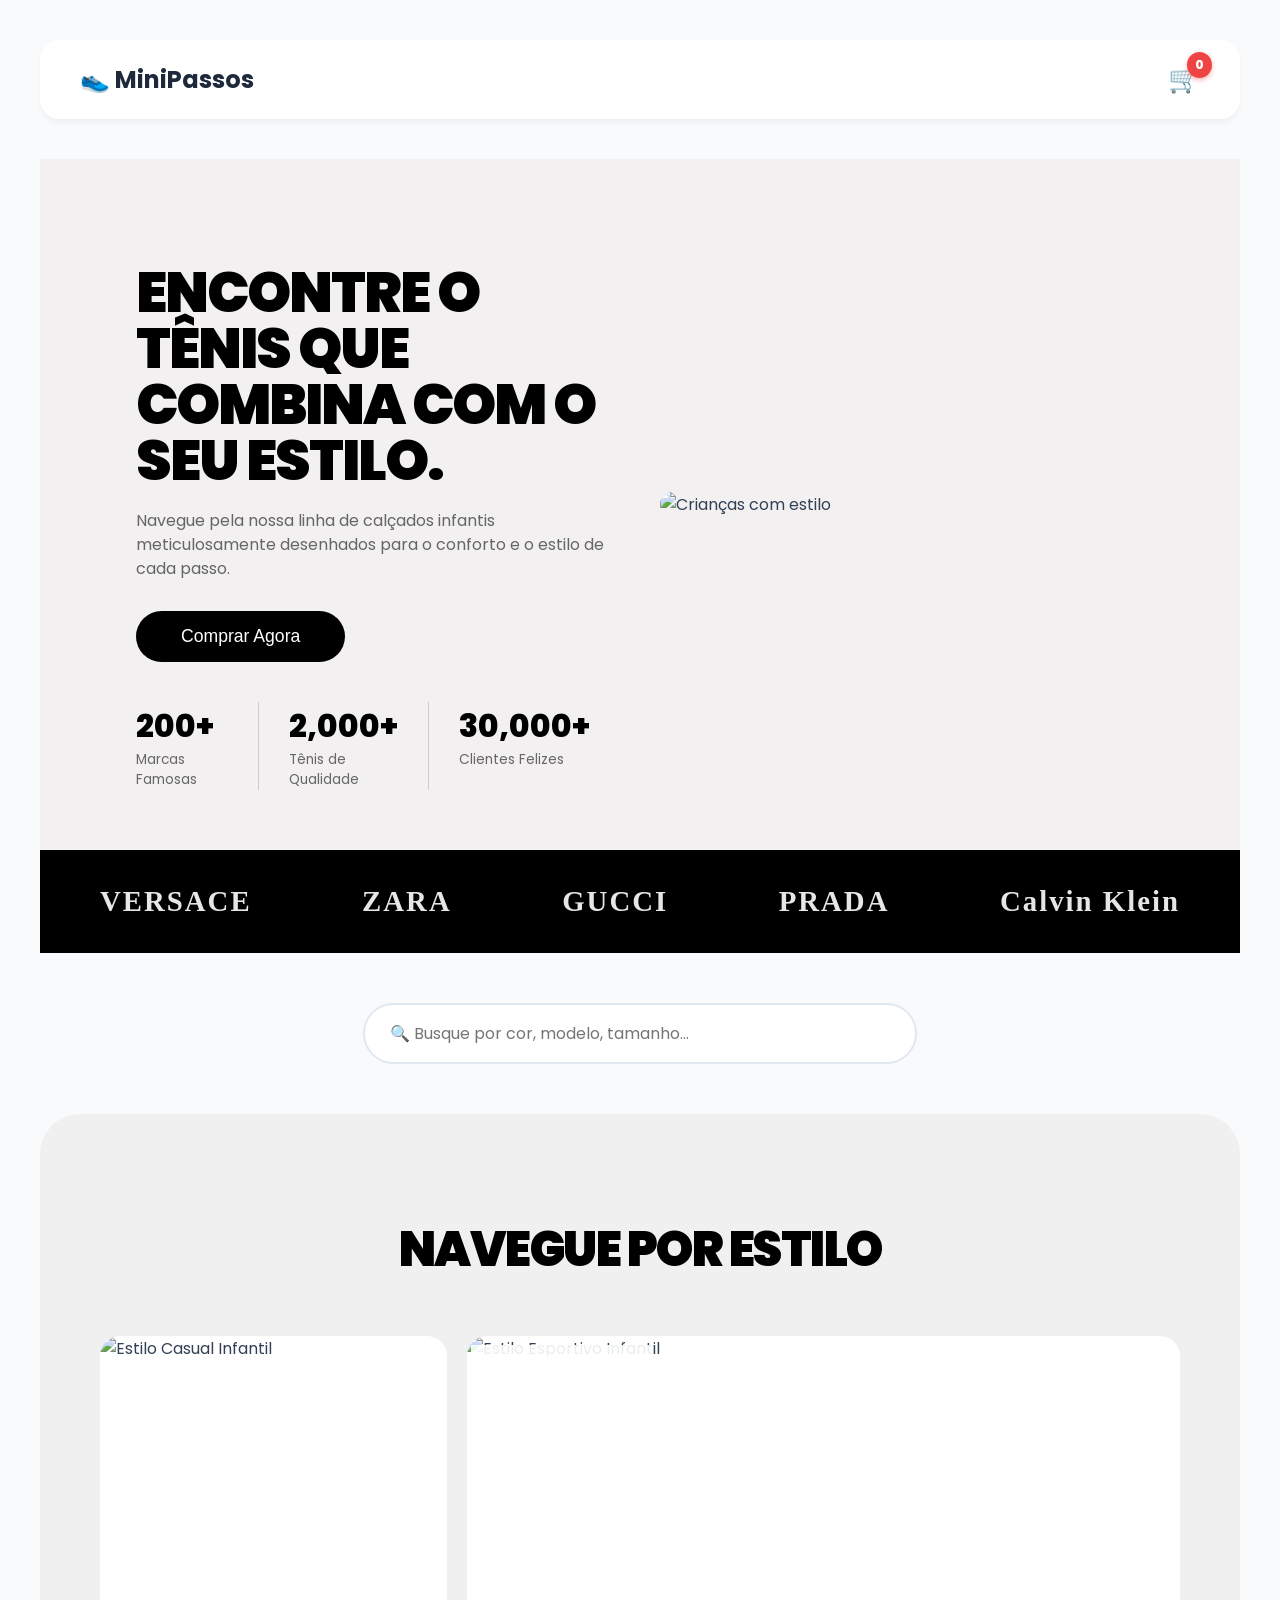
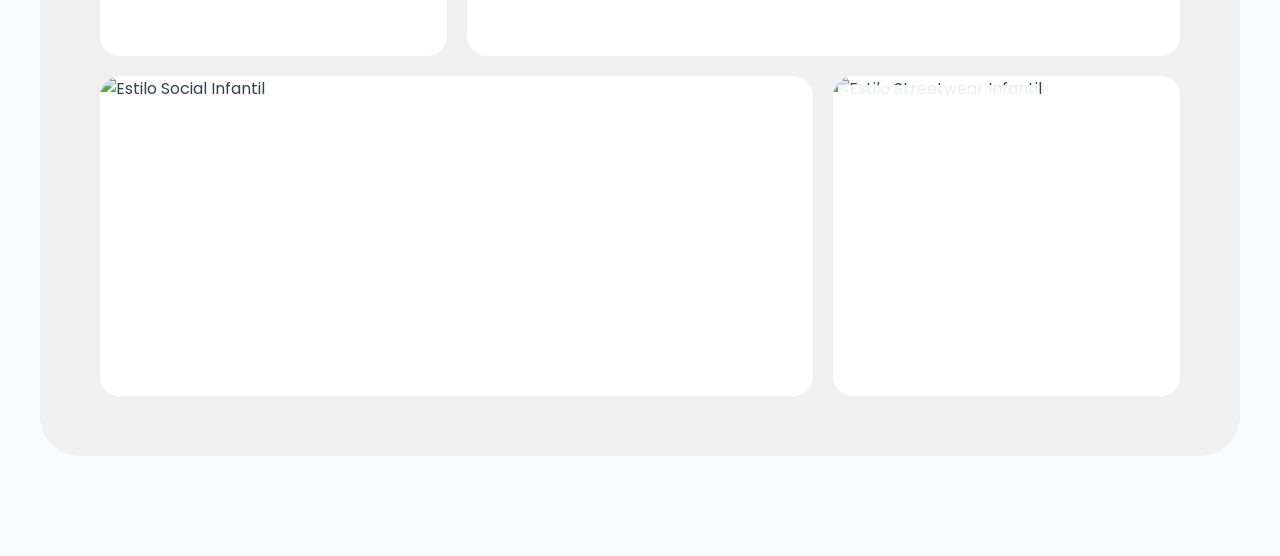
==== frontend/index.html @ 6755c636 "add linha de script js" ====
<!doctype html>
<html lang="pt-BR">
  <head>
    <meta charset="UTF-8" />
    <meta name="viewport" content="width=device-width, initial-scale=1.0" />
    <title>Loja de Calçados Infantis</title>
    <link
      href="https://fonts.googleapis.com/css2?family=Poppins:wght@300;400;500;600;700&display=swap"
      rel="stylesheet"
    />
    <link rel="stylesheet" href="./src/css/style.css" />
  </head>
  <body>
    <div class="header-loja">
      <h2>👟 MiniPassos</h2>

      <div class="carrinho-icone" onclick="abrirModal()">
        🛒 <span id="contador-carrinho">0</span>
      </div>
    </div>

    <section class="hero-banner">
      <div class="hero-conteudo">
        <h1 class="hero-titulo">
          ENCONTRE O TÊNIS QUE COMBINA COM O SEU ESTILO.
        </h1>
        <p class="hero-subtitulo">
          Navegue pela nossa linha de calçados infantis meticulosamente
          desenhados para o conforto e o estilo de cada passo.
        </p>
        <button class="hero-btn">Comprar Agora</button>

        <div class="hero-metricas">
          <div class="metrica-item">
            <strong>200+</strong>
            <span>Marcas Famosas</span>
          </div>
          <div class="metrica-item">
            <strong>2,000+</strong>
            <span>Tênis de Qualidade</span>
          </div>
          <div class="metrica-item">
            <strong>30,000+</strong>
            <span>Clientes Felizes</span>
          </div>
        </div>
      </div>

      <div class="hero-imagem">
        <img
          src="https://images.unsplash.com/photo-1514989940723-e8e51635b782?ixlib=rb-4.0.3&auto=format&fit=crop&w=800&q=80"
          alt="Crianças com estilo"
        />
      </div>
    </section>

    <div class="faixa-marcas">
      <span>VERSACE</span>
      <span>ZARA</span>
      <span>GUCCI</span>
      <span>PRADA</span>
      <span>Calvin Klein</span>
    </div>

    <div class="container-pesquisa">
      <input
        type="text"
        id="campo-pesquisa"
        placeholder="🔍 Busque por cor, modelo, tamanho..."
      />
    </div>

    <section class="estilo-container">
      <h2 class="estilo-titulo">Navegue por Estilo</h2>
      <div class="estilo-grid">
        <div class="estilo-card pequeno">
          <span class="estilo-nome">Casual</span>
          <img
            src="https://i.pinimg.com/control1/1200x/09/02/59/090259a8f9687ad639e8f10ee45a1da1.jpg"
            alt="Estilo Casual Infantil"
          />
        </div>

        <div class="estilo-card grande">
          <span class="estilo-nome">Esportivo</span>
          <img
            src="https://i.pinimg.com/1200x/75/c8/72/75c8723225665e171efafe80e6a34219.jpg"
            alt="Estilo Esportivo Infantil"
          />
        </div>

        <div class="estilo-card grande">
          <span class="estilo-nome">Social</span>
          <img
            src="https://i.pinimg.com/1200x/df/59/11/df591116399b8c4ece28306219acfd4e.jpg"
            alt="Estilo Social Infantil"
          />
        </div>

        <div class="estilo-card pequeno">
          <span class="estilo-nome">Streetwear</span>
          <img
            src="https://i.pinimg.com/736x/c9/39/d7/c939d7d9131e12e30d3933505b396fa4.jpg"
            alt="Estilo Streetwear Infantil"
          />
        </div>
      </div>
    </section>

    <div id="vitrine-produtos"></div>

    <div id="modal-carrinho" class="modal-escondido">
      <div class="modal-conteudo">
        <span class="fechar-modal" onclick="fecharModal()">&times;</span>
        <h2>Seu Carrinho 🛒</h2>

        <div id="lista-itens-carrinho"></div>

        <button class="btn-finalizar" onclick="finalizarCompra()">
          Confirmar no WhatsApp
        </button>
      </div>
    </div>

    <div id="toast" class="toast-escondido">Mensagem vai aqui</div>

    <script src="./js/app.js"></script>
  </body>
</html>
---- frontend/src/css/style.css ----
@import url("https://fonts.googleapis.com/css2?family=Poppins:wght@300;400;500;600;700&display=swap");

body {
  font-family: "Poppins", sans-serif;
  background-color: #f8fafc;
  color: #334155;
  padding: 40px;
  margin: 0;
}

h1 {
  color: #1e293b;
  text-align: center;
  font-size: 2.8rem;
  font-weight: 700;
  letter-spacing: -1px;
  margin-bottom: 40px;
}

#vitrine-produtos {
  display: grid;
  grid-template-columns: repeat(auto-fit, minmax(300px, 1fr));
  gap: 30px;
  max-width: 1200px;
  margin: 0 auto;
}

.card-produto {
  background: white;
  padding: 25px;
  border-radius: 24px;
  box-shadow:
    0 4px 6px -1px rgba(0, 0, 0, 0.05),
    0 2px 4px -1px rgba(0, 0, 0, 0.03);
  transition: all 0.4s cubic-bezier(0.4, 0, 0.2, 1);
  max-width: 350px;
  margin: 0 auto;
  border: 1px solid transparent;
}

.card-produto:hover {
  transform: translateY(-10px);
  box-shadow:
    0 20px 25px -5px rgba(0, 0, 0, 0.1),
    0 10px 10px -5px rgba(0, 0, 0, 0.04);
  border-color: #e2e8f0;
}

.card-produto h3 {
  color: #1e293b;
  margin-top: 5px;
  font-size: 1.3rem;
  font-weight: 600;
}

.badge-idade {
  background-color: #eef2ff; /* Azul indigo super claro */
  color: #4f46e5; /* Azul indigo forte */
  padding: 6px 14px;
  border-radius: 20px;
  font-size: 0.8rem;
  font-weight: 600;
  text-transform: uppercase;
  letter-spacing: 0.5px;
  display: inline-block;
  margin-bottom: 15px;
}

.btn-comprar {
  background-color: #10b981;
  color: white;
  border: none;
  padding: 14px;
  width: 100%;
  margin-top: 15px;
  border-radius: 9999px; /* Botão estilo pílula */
  font-size: 16px;
  font-weight: 600;
  cursor: pointer;
  transition: all 0.3s ease;
  box-shadow: 0 4px 14px rgba(16, 185, 129, 0.3);
}

.btn-comprar:hover {
  background-color: #059669;
  transform: translateY(-2px);
  box-shadow: 0 6px 20px rgba(16, 185, 129, 0.4);
}

.btn-comprar:active {
  transform: scale(0.97);
}

.header-loja {
  display: flex;
  justify-content: space-between;
  align-items: center;
  background-color: rgba(255, 255, 255, 0.9);
  -webkit-backdrop-filter: blur(10px);
  backdrop-filter: bluer(10px);
  padding: 20px 40px;
  box-shadow: 0 4px 6px -1px rgba(0, 0, 0, 0.05);
  margin-bottom: 40px;
  border-radius: 20px;
  position: sticky;
  top: 10px;
  z-index: 100;
}

.header-loja h2 {
  margin: 0;
  color: #1e293b;
  font-weight: 700;
}

.carrinho-icone {
  font-size: 26px;
  position: relative;
  cursor: pointer;
  transition: transform 0.2s ease;
}

.carrinho-icone:hover {
  transform: scale(1.1);
}

#contador-carrinho {
  background-color: #ef4444;
  color: white;
  font-size: 12px;
  font-weight: 800;
  padding: 4px 8px;
  border-radius: 50%;
  position: absolute;
  top: -8px;
  right: -12px;
  box-shadow: 0 2px 5px rgba(239, 68, 68, 0.4);
}

.container-pesquisa {
  text-align: center;
  margin-bottom: 50px;
  padding: 0 20px;
}

#campo-pesquisa {
  width: 100%;
  max-width: 500px;
  padding: 16px 25px;
  font-size: 16px;
  font-family: "Poppins", sans-serif;
  border: 2px solid #e2e8f0;
  border-radius: 9999px;
  outline: none;
  transition: all 0.3s ease;
  color: #334155;
  background-color: white;
}

#campo-pesquisa:focus {
  border-color: #6366f1;
  box-shadow: 0 0 0 4px rgba(99, 102, 241, 0.1);
}

.modal-escondido {
  display: none;
}

.modal-visivel {
  display: flex;
  position: fixed;
  z-index: 1000;
  left: 0;
  top: 0;
  width: 100%;
  height: 100%;
  background-color: rgba(15, 23, 42, 0.6);
  -webkit-backdrop-filter: blur(4px);
  backdrop-filter: blur(4px);
  justify-content: center;
  align-items: center;
}

.modal-conteudo {
  background-color: #fff;
  padding: 40px;
  border-radius: 24px;
  width: 90%;
  max-width: 450px;
  position: relative;
  box-shadow: 0 25px 50px -12px rgba(0, 0, 0, 0.25);
  animation: modalAparecer 0.3s ease-out;
}

@keyframes modalAparecer {
  from {
    opacity: 0;
    transform: translateY(20px) scale(0.95);
  }
  to {
    opacity: 1;
    transform: translateY(0) scale(1);
  }
}

.fechar-modal {
  position: absolute;
  top: 20px;
  right: 25px;
  font-size: 32px;
  cursor: pointer;
  color: #94a3b8;
  line-height: 1;
}

.fechar-modal:hover {
  color: #ef4444;
}

.item-carrinho {
  display: flex;
  justify-content: space-between;
  align-items: center;
  padding: 15px 0;
  border-bottom: 1px solid #f1f5f9;
  color: #475569;
  font-weight: 500;
}

.btn-remover {
  background-color: #fee2e2;
  color: #ef4444;
  border: none;
  padding: 8px 14px;
  border-radius: 8px;
  cursor: pointer;
  font-size: 13px;
  font-weight: 600;
  transition: background 0.2s;
}

.btn-remover:hover {
  background-color: #fecaca;
}

.btn-finalizar {
  background-color: #10b981;
  color: white;
  border: none;
  padding: 16px;
  width: 100%;
  margin-top: 25px;
  border-radius: 12px;
  font-size: 16px;
  font-weight: 700;
  cursor: pointer;
  box-shadow: 0 4px 14px rgba(16, 185, 129, 0.3);
  transition: all 0.2s ease;
}

.btn-finalizar:hover {
  background-color: #059669;
  transform: translateY(-2px);
}

#toast {
  position: fixed;
  bottom: 30px;
  right: 30px;
  background-color: #1e293b;
  color: white;
  padding: 16px 24px;
  border-radius: 12px;
  font-weight: 500;
  box-shadow: 0 10px 15px -3px rgba(0, 0, 0, 0.1);
  z-index: 9999;
  transition:
    transform 0.4s cubic-bezier(0.68, -0.55, 0.265, 1.55),
    opacity 0.4s ease;
}

.toast-escondido {
  opacity: 0;
  transform: translateY(150%);
  pointer-events: none;
}
.toast-visivel {
  opacity: 1;
  transform: translateY(0);
}

.descricao-produto {
  display: -webkit-box;
  -webkit-line-clamp: 3;
  line-clamp: 3;
  -webkit-box-orient: vertical;
  overflow: hidden;
  margin-bottom: 5px;
  color: #64748b;
  font-size: 0.95rem;
  line-height: 1.5;
}

.descricao-produto.expandida {
  -webkit-line-clamp: unset;
  line-clamp: unset;
}

.btn-ver-mais {
  color: #6366f1;
  cursor: pointer;
  font-size: 14px;
  font-weight: 600;
  display: inline-block;
  margin-bottom: 15px;
}

.btn-ver-mais:hover {
  text-decoration: underline;
}

.form-container,
.container-estoque {
  background: white;
  padding: 30px;
  border-radius: 20px;
  box-shadow: 0 4px 6px -1px rgba(0, 0, 0, 0.05);
  max-width: 600px;
  margin: 0 auto 40px;
}

.input-form,
.campo-descricao {
  width: 100%;
  padding: 14px;
  margin-bottom: 20px;
  border: 1px solid #e2e8f0;
  border-radius: 10px;
  font-family: "Poppins", sans-serif;
  box-sizing: border-box;
}

.input-form:focus,
.campo-descricao:focus {
  border-color: #6366f1;
  outline: none;
}

.btn-salvar {
  background: #6366f1;
  color: white;
  border: none;
  padding: 16px;
  width: 100%;
  cursor: pointer;
  border-radius: 10px;
  font-weight: 700;
  font-size: 16px;
  transition: all 0.3s ease;
}

.btn-salvar:hover {
  background: #4f46e5;
}

.admin-item-produto {
  display: flex;
  justify-content: space-between;
  align-items: center;
  background: #f8fafc;
  padding: 15px 20px;
  margin-bottom: 15px;
  border-radius: 12px;
  border-left: 5px solid #6366f1;
}

.admin-item-info img {
  width: 65px;
  height: 65px;
  object-fit: cover;
  border-radius: 10px;
}

.btn-excluir-admin {
  background: #ef4444;
  color: white;
  border: none;
  padding: 10px 16px;
  border-radius: 8px;
  cursor: pointer;
  font-weight: 600;
  transition: background 0.3s;
}

.btn-excluir-admin:hover {
  background: #dc2626;
}

.container-tamanhos {
  margin-top: 15px;
  margin-bottom: 15px;
}

.titulo-tamanho {
  font-size: 13px;
  font-weight: 600;
  color: #64748b;
  margin-bottom: 8px;
  display: block;
}

.grupo-botoes-tamanho {
  display: flex;
  gap: 8px;
  flex-wrap: wrap;
}

.btn-tamanho {
  background-color: white;
  border: 2px solid #e2e8f0;
  border-radius: 8px;
  padding: 6px 12px;
  font-family: "Poppins", sans-serif;
  font-weight: 600;
  color: #475569;
  cursor: pointer;
  transition: all 0.2s ease;
}

.btn-tamanho:hover {
  border-color: #94a3b8;
}

.btn-tamanho.selecionado {
  background-color: #6366f1;
  color: white;
  border-color: #6366f1;
  box-shadow: 0 4px 10px rgba(99, 102, 241, 0.3);
  transform: scale(1.05);
}

.loader-container {
  display: flex;
  flex-direction: column;
  align-items: center;
  justify-content: center;
  padding: 60px 0;
  width: 100%;
  grid-column: 1 / -1;
}

.spinner {
  width: 50px;
  height: 50px;
  border: 5px solid #e2e8f0;
  border-top-color: #6366f1;
  border-radius: 50%;
  animation: girar 1s linear infinite;
  margin-bottom: 15px;
}

.loader-texto {
  color: #64748b;
  font-weight: 500;
  font-size: 16px;
  text-align: center;
}

@keyframes girar {
  to {
    transform: rotate(360deg);
  }
}

.hero-banner {
  display: flex;
  align-items: center;
  justify-content: space-between;
  background-color: #f2f0f1;
  padding: 60px 8%;
  gap: 40px;
}

.hero-conteudo {
  flex: 1;
  max-width: 600px;
}

.hero-titulo {
  font-size: 3.5rem;
  font-weight: 900;
  color: #000;
  line-height: 1;
  margin-bottom: 20px;
  letter-spacing: -2px;
  text-transform: uppercase;
  text-align: left;
}

.hero-subtitulo {
  color: #666;
  font-size: 1rem;
  margin-bottom: 30px;
  line-height: 1.5;
}

.hero-btn {
  background-color: #000;
  color: #fff;
  padding: 15px 45px;
  border-radius: 30px;
  font-size: 1.1rem;
  border: none;
  cursor: pointer;
  font-weight: 500;
  margin-bottom: 40px;
  transition: background 0.3s;
}

.hero-btn:hover {
  background-color: #333;
}

.hero-metricas {
  display: flex;
  gap: 30px;
}

.metrica-item {
  display: flex;
  flex-direction: column;
  border-right: 1px solid #ccc;
  padding-right: 30px;
}

.metrica-item:last-child {
  border-right: none;
}

.metrica-item strong {
  font-size: 2rem;
  font-weight: 800;
  color: #000;
}

.metrica-item span {
  color: #666;
  font-size: 0.85rem;
}

.hero-imagem {
  flex: 1;
  display: flex;
  justify-content: center;
}

.hero-imagem img {
  width: 100%;
  max-width: 500px;
  border-radius: 20px;
  object-fit: cover;
}

.faixa-marcas {
  background-color: #000;
  padding: 35px 5%;
  display: flex;
  justify-content: space-between;
  align-items: center;
  flex-wrap: wrap;
  gap: 20px;
  margin-bottom: 50px;
}

.faixa-marcas span {
  color: #fff;
  font-size: 1.8rem;
  font-weight: bold;
  font-family: "Times New Roman", serif;
  opacity: 0.9;
  letter-spacing: 2px;
}

@media (max-width: 900px) {
  .hero-banner {
    flex-direction: column;
    padding: 40px 5%;
    text-align: center;
  }
  .hero-titulo {
    font-size: 2.5rem;
    text-align: center;
  }
  .hero-metricas {
    justify-content: center;
    flex-wrap: wrap;
  }
  .faixa-marcas {
    justify-content: center;
  }
}

.estilo-container {
  background-color: #f0f0f0; 
  border-radius: 40px;
  padding: 60px 5%;
  max-width: 1200px;
  margin: 0 auto 60px auto;
}

.estilo-titulo {
  text-align: center;
  font-size: 3rem;
  font-weight: 900;
  color: #000;
  text-transform: uppercase;
  margin-bottom: 50px;
  letter-spacing: -1.5px;
}

.estilo-grid {
  display: grid;
  grid-template-columns: repeat(3, 1fr);
  grid-auto-rows: 320px;
  gap: 20px;
}

.estilo-card {
  position: relative;
  border-radius: 20px;
  overflow: hidden;
  background-color: #fff;
  cursor: pointer;
  width: 100%;
  height: 100%; 
  margin: 0;
}

.estilo-card.pequeno {
  grid-column: span 1;
}
.estilo-card.grande {
  grid-column: span 2;
}

.estilo-nome {
  position: absolute;
  top: 20px;
  left: 20px; 
  font-size: 1.4rem;
  font-weight: 700;
  color: #000;
  z-index: 2;
  background: rgba(255, 255, 255, 0.9);
  padding: 8px 20px; 
  border-radius: 8px;
  -webkit-backdrop-filter: blur(5px);
  backdrop-filter: blur(5px);
  box-shadow: 0 4px 10px rgba(0, 0, 0, 0.05);
}

.estilo-card img {
  width: 100%;
  height: 100%;
  object-fit: cover; 
  position: absolute;
  top: 0;
  left: 0;
  transition: transform 0.5s ease; 
}

.estilo-card:hover img {
  transform: scale(1.08);
}

@media (max-width: 800px) {
  @media (max-width: 800px) {
    .estilo-grid {
      grid-template-columns: 1fr;
      grid-auto-rows: 240px;
    }
    .estilo-card.pequeno,
    .estilo-card.grande {
      grid-column: span 1;
      height: 100%;
    }
  }
  .estilo-titulo {
    font-size: 2rem;
  }
}
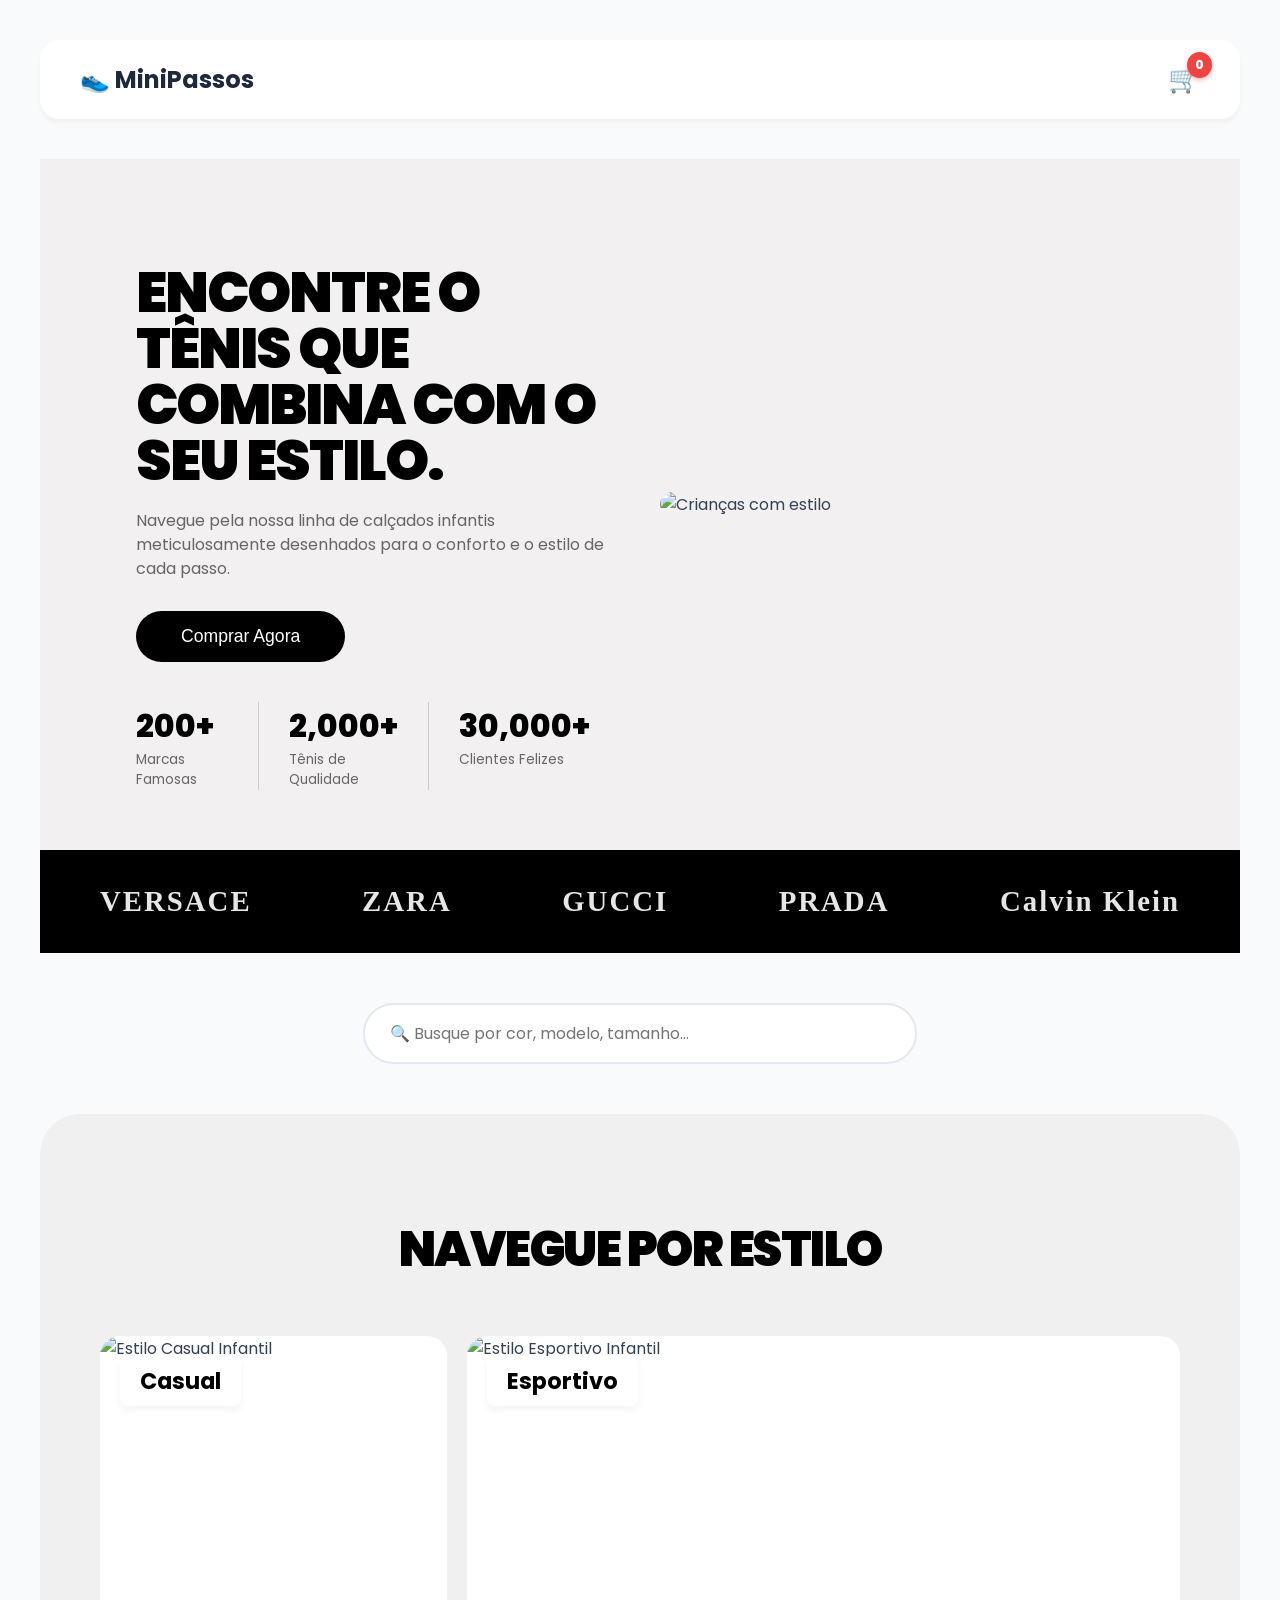
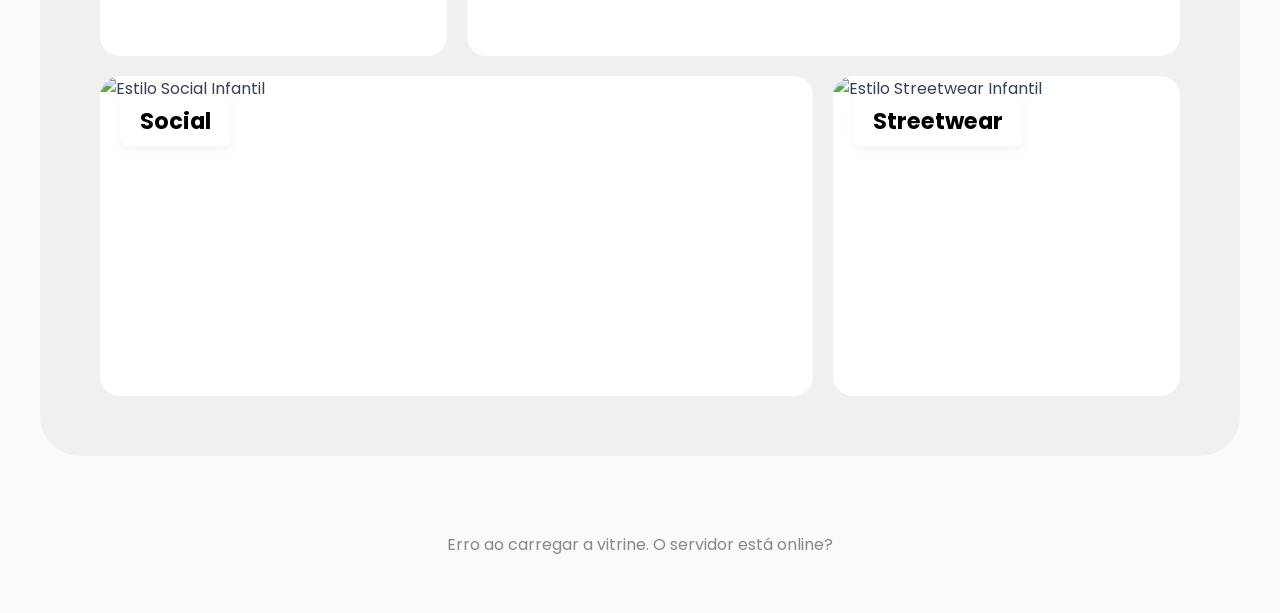
==== commit 717bc9bc: "sub 1212" ====
--- a/frontend/index.html
+++ b/frontend/index.html
@@ -124,6 +124,6 @@
 
     <div id="toast" class="toast-escondido">Mensagem vai aqui</div>
 
-    <script src="./js/app.js"></script>
+    <script src="./src/js/app.js"></script>
   </body>
 </html>
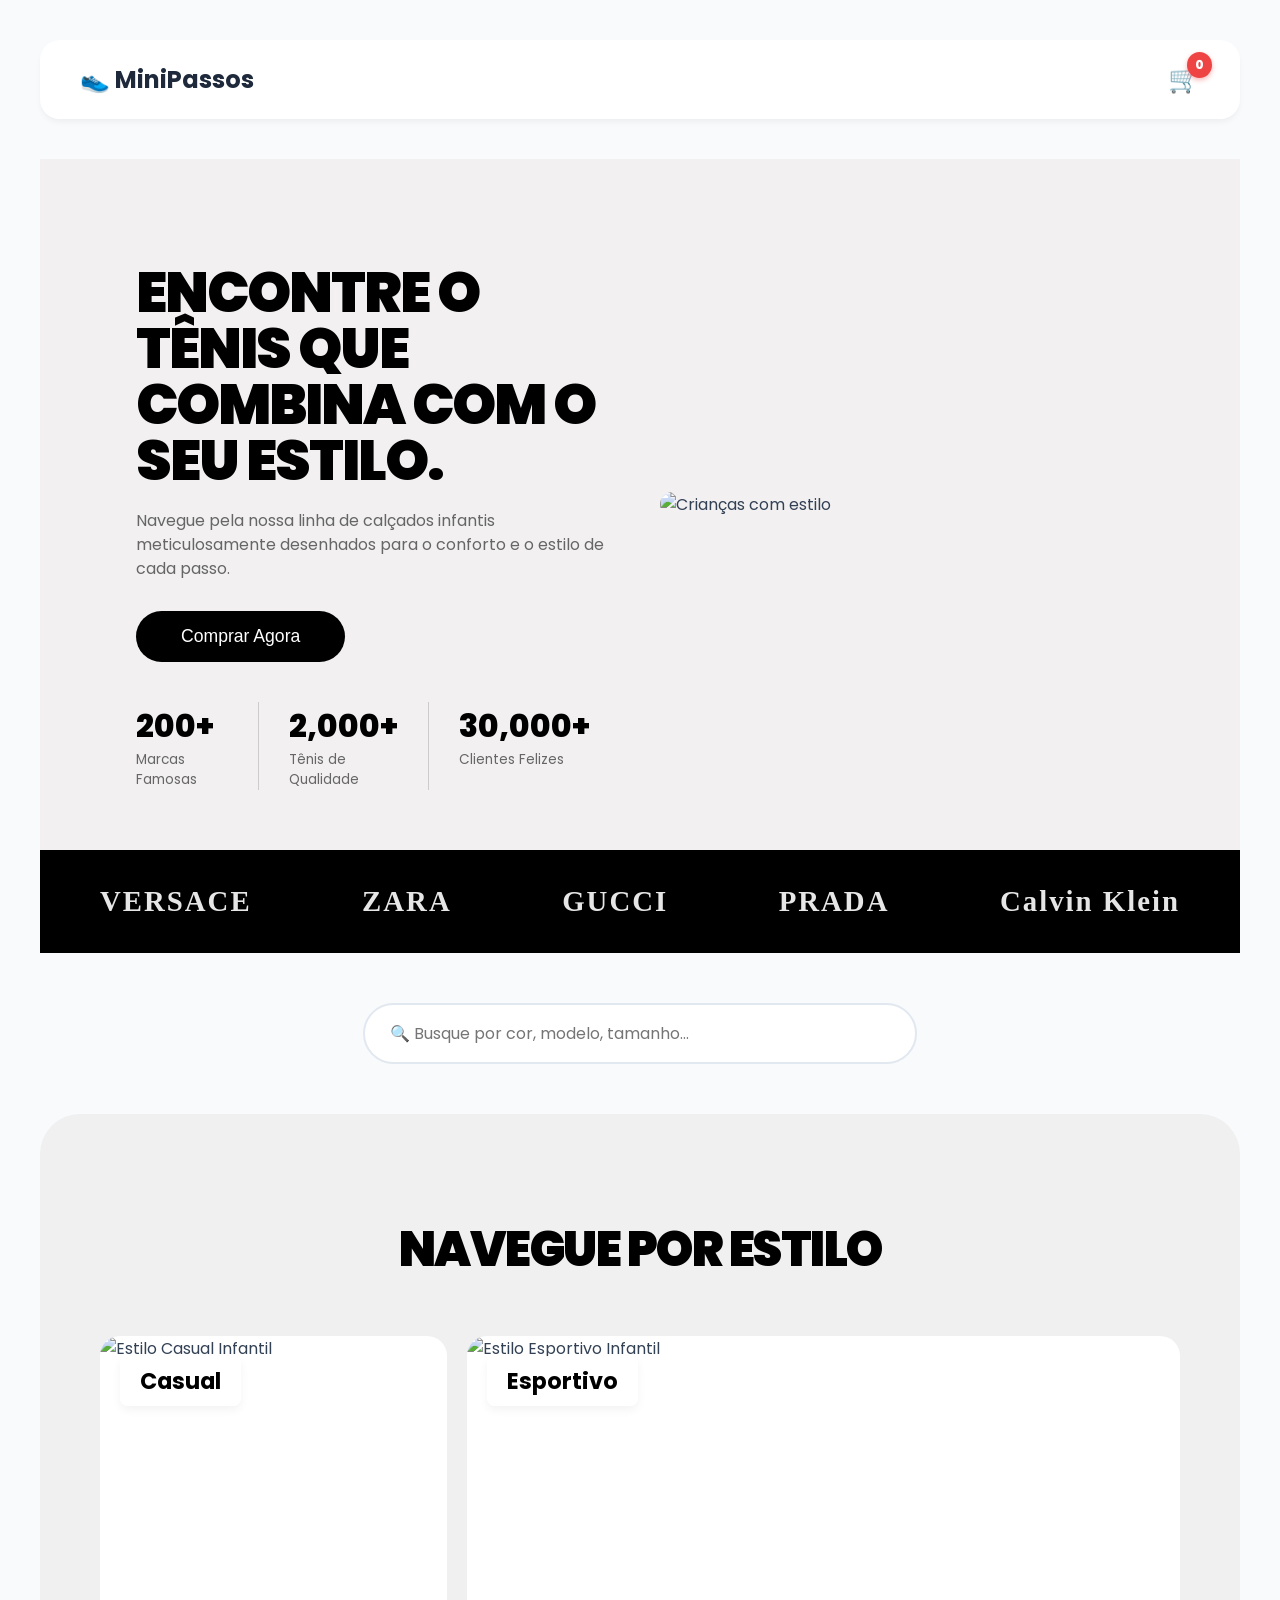
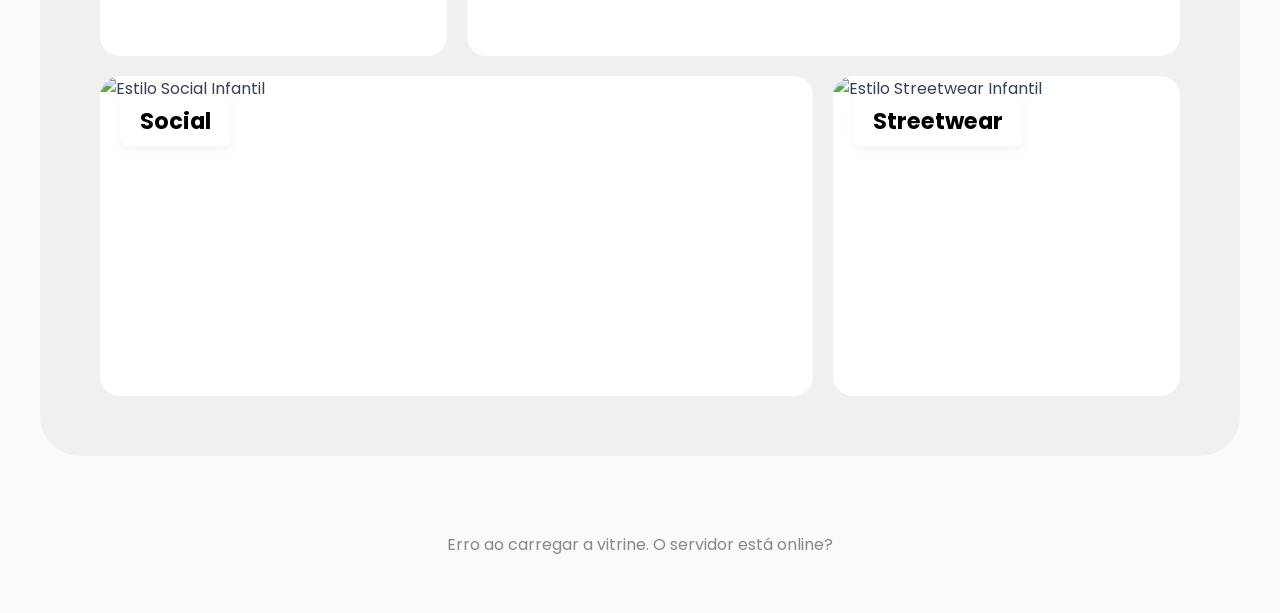
==== commit 56b86a68: "feat(ui): adiciona scroll suave no botao principal Aprimora a navegacao da pagina inicial vinculando" ====
--- a/frontend/index.html
+++ b/frontend/index.html
@@ -28,7 +28,16 @@
           Navegue pela nossa linha de calçados infantis meticulosamente
           desenhados para o conforto e o estilo de cada passo.
         </p>
-        <button class="hero-btn">Comprar Agora</button>
+        <button
+          class="hero-btn"
+          onclick="
+            document
+              .getElementById('vitrine-produtos')
+              .scrollIntoView({ behavior: 'smooth' })
+          "
+        >
+          Comprar Agora
+        </button>
 
         <div class="hero-metricas">
           <div class="metrica-item">
--- a/frontend/src/css/style.css
+++ b/frontend/src/css/style.css
@@ -97,7 +97,7 @@
   align-items: center;
   background-color: rgba(255, 255, 255, 0.9);
   -webkit-backdrop-filter: blur(10px);
-  backdrop-filter: bluer(10px);
+  backdrop-filter: blur(10px);
   padding: 20px 40px;
   box-shadow: 0 4px 6px -1px rgba(0, 0, 0, 0.05);
   margin-bottom: 40px;
@@ -381,6 +381,26 @@
   border-radius: 10px;
 }
 
+.admin-acoes {
+  display: flex;
+  gap: 8px;
+}
+
+.btn-editar-admin {
+  background: #6366f1;
+  color: white;
+  border: none;
+  padding: 10px 16px;
+  border-radius: 8px;
+  cursor: pointer;
+  font-weight: 600;
+  transition: background 0.3s;
+}
+
+.btn-editar-admin:hover {
+  background: #4f46e5;
+}
+
 .btn-excluir-admin {
   background: #ef4444;
   color: white;
@@ -674,16 +694,14 @@
 }
 
 @media (max-width: 800px) {
-  @media (max-width: 800px) {
-    .estilo-grid {
-      grid-template-columns: 1fr;
-      grid-auto-rows: 240px;
-    }
-    .estilo-card.pequeno,
-    .estilo-card.grande {
-      grid-column: span 1;
-      height: 100%;
-    }
+  .estilo-grid {
+    grid-template-columns: 1fr;
+    grid-auto-rows: 240px;
+  }
+  .estilo-card.pequeno,
+  .estilo-card.grande {
+    grid-column: span 1;
+    height: 100%;
   }
   .estilo-titulo {
     font-size: 2rem;
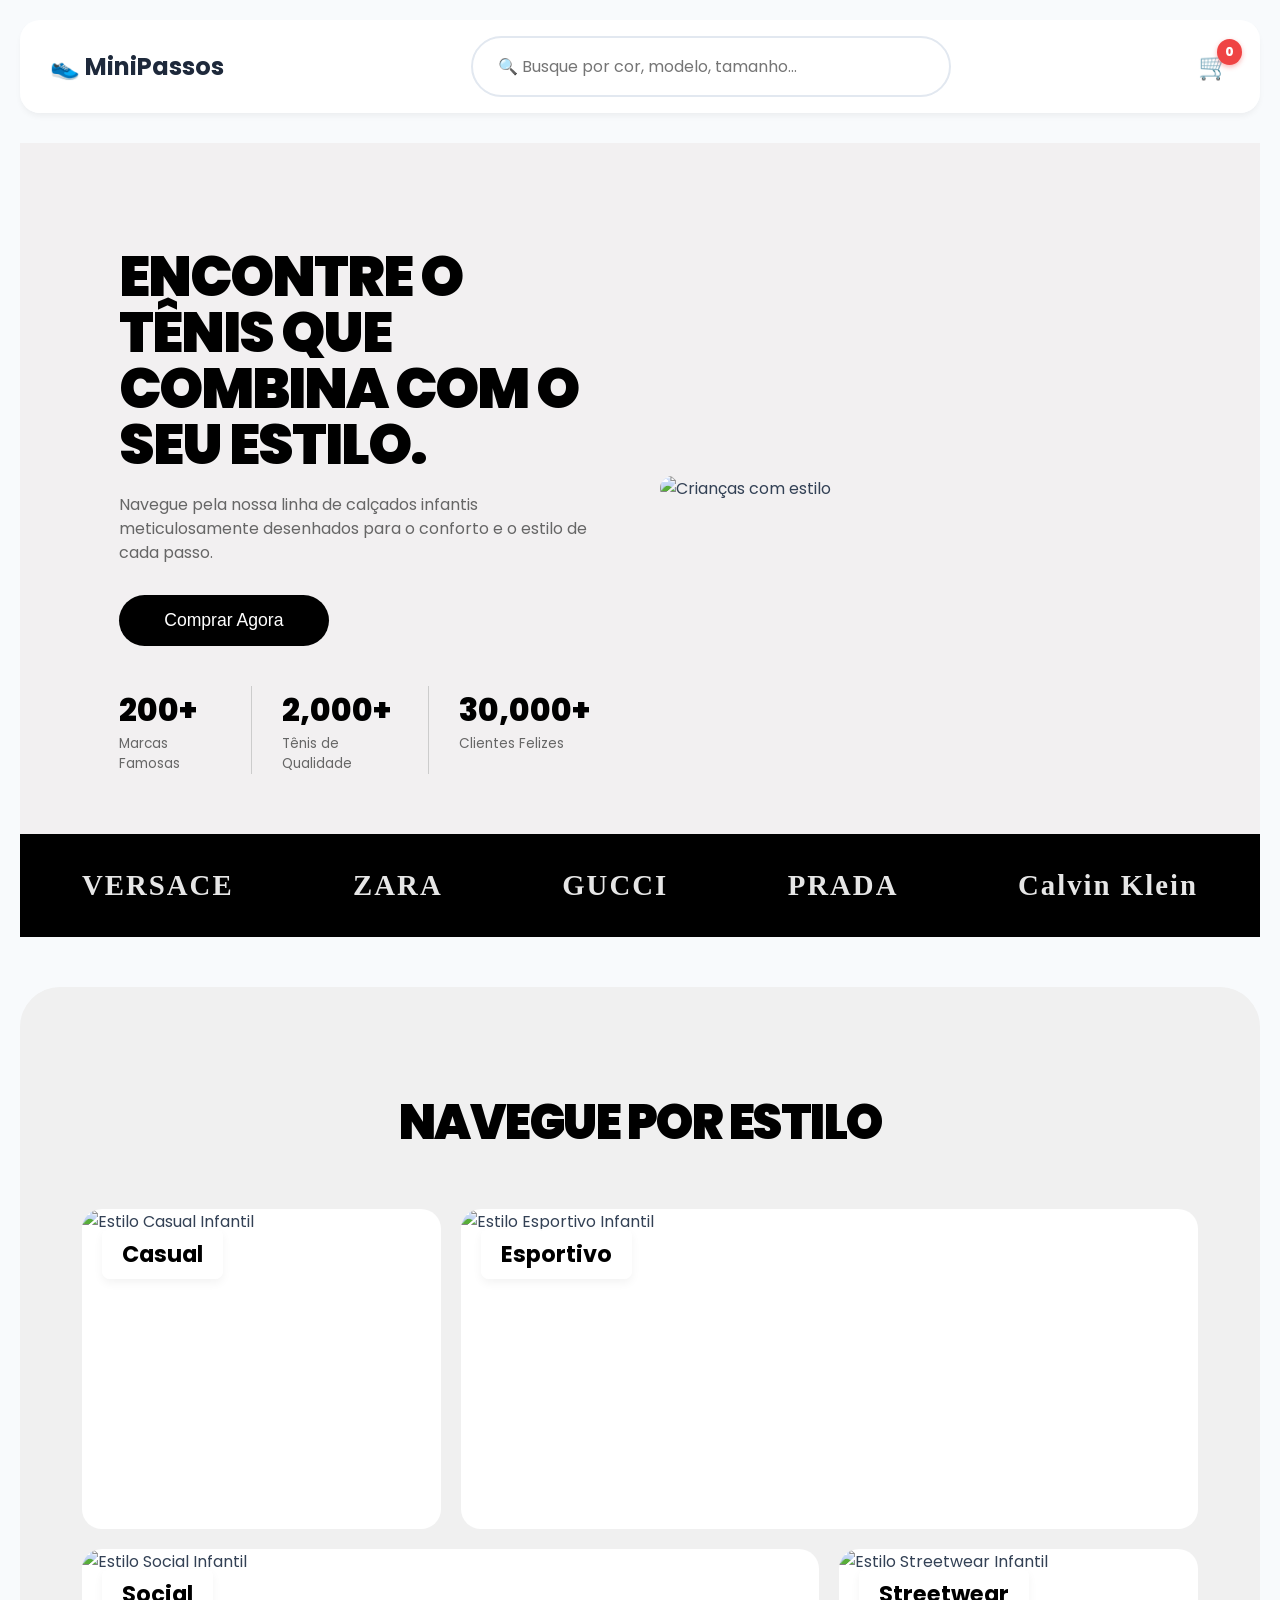
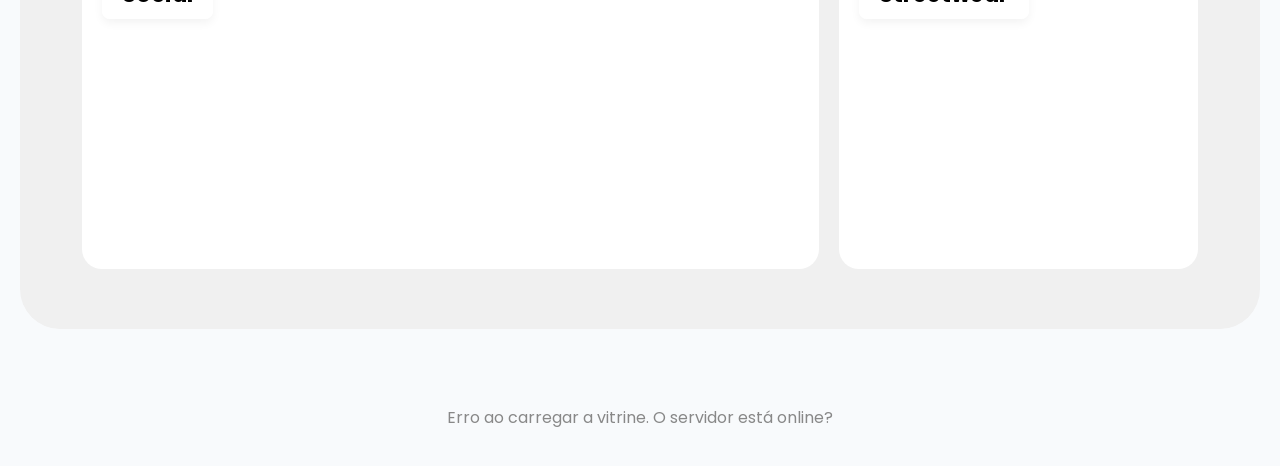
==== commit 7a1f6106: "subindo as paradas" ====
--- a/frontend/index.html
+++ b/frontend/index.html
@@ -14,9 +14,25 @@
     <div class="header-loja">
       <h2>👟 MiniPassos</h2>
 
+      <div class="header-busca-central">
+        <input
+          type="text"
+          id="campo-pesquisa"
+          placeholder="🔍 Busque por cor, modelo, tamanho..."
+        />
+      </div>
+
       <div class="carrinho-icone" onclick="abrirModal()">
         🛒 <span id="contador-carrinho">0</span>
       </div>
+    </div>
+
+    <div class="container-pesquisa-mobile">
+      <input
+        type="text"
+        id="campo-pesquisa-mobile"
+        placeholder="🔍 Busque por cor, modelo, tamanho..."
+      />
     </div>
 
     <section class="hero-banner">
@@ -71,42 +87,34 @@
       <span>Calvin Klein</span>
     </div>
 
-    <div class="container-pesquisa">
-      <input
-        type="text"
-        id="campo-pesquisa"
-        placeholder="🔍 Busque por cor, modelo, tamanho..."
-      />
-    </div>
-
     <section class="estilo-container">
       <h2 class="estilo-titulo">Navegue por Estilo</h2>
       <div class="estilo-grid">
-        <div class="estilo-card pequeno">
+        <div class="estilo-card pequeno" onclick="filtrarPorEstilo('casual')">
           <span class="estilo-nome">Casual</span>
           <img
             src="https://i.pinimg.com/control1/1200x/09/02/59/090259a8f9687ad639e8f10ee45a1da1.jpg"
             alt="Estilo Casual Infantil"
           />
         </div>
-
-        <div class="estilo-card grande">
+        <div class="estilo-card grande" onclick="filtrarPorEstilo('esportivo')">
           <span class="estilo-nome">Esportivo</span>
           <img
             src="https://i.pinimg.com/1200x/75/c8/72/75c8723225665e171efafe80e6a34219.jpg"
             alt="Estilo Esportivo Infantil"
           />
         </div>
-
-        <div class="estilo-card grande">
+        <div class="estilo-card grande" onclick="filtrarPorEstilo('social')">
           <span class="estilo-nome">Social</span>
           <img
             src="https://i.pinimg.com/1200x/df/59/11/df591116399b8c4ece28306219acfd4e.jpg"
             alt="Estilo Social Infantil"
           />
         </div>
-
-        <div class="estilo-card pequeno">
+        <div
+          class="estilo-card pequeno"
+          onclick="filtrarPorEstilo('streetwear')"
+        >
           <span class="estilo-nome">Streetwear</span>
           <img
             src="https://i.pinimg.com/736x/c9/39/d7/c939d7d9131e12e30d3933505b396fa4.jpg"
@@ -116,15 +124,25 @@
       </div>
     </section>
 
+    <button
+      id="btn-ver-todos"
+      style="display: none"
+      onclick="
+        todosOsProdutos = [];
+        desenharVitrine([]);
+        carregarProdutosDaAPI();
+      "
+    >
+      ← Ver todos os produtos
+    </button>
+
     <div id="vitrine-produtos"></div>
 
     <div id="modal-carrinho" class="modal-escondido">
       <div class="modal-conteudo">
         <span class="fechar-modal" onclick="fecharModal()">&times;</span>
         <h2>Seu Carrinho 🛒</h2>
-
         <div id="lista-itens-carrinho"></div>
-
         <button class="btn-finalizar" onclick="finalizarCompra()">
           Confirmar no WhatsApp
         </button>
@@ -134,5 +152,21 @@
     <div id="toast" class="toast-escondido">Mensagem vai aqui</div>
 
     <script src="./src/js/app.js"></script>
+    <script>
+      const campoPesquisaMobile = document.getElementById(
+        "campo-pesquisa-mobile",
+      );
+      if (campoPesquisaMobile) {
+        campoPesquisaMobile.addEventListener("input", function () {
+          const termo = this.value.toLowerCase();
+          const filtrados = todosOsProdutos.filter((p) => {
+            const nome = p.nome ? p.nome.toLowerCase() : "";
+            const desc = p.descricao ? p.descricao.toLowerCase() : "";
+            return nome.includes(termo) || desc.includes(termo);
+          });
+          desenharVitrine(filtrados);
+        });
+      }
+    </script>
   </body>
 </html>
--- a/frontend/src/css/style.css
+++ b/frontend/src/css/style.css
@@ -4,7 +4,7 @@
   font-family: "Poppins", sans-serif;
   background-color: #f8fafc;
   color: #334155;
-  padding: 40px;
+  padding: 20px;
   margin: 0;
 }
 
@@ -54,8 +54,8 @@
 }
 
 .badge-idade {
-  background-color: #eef2ff; /* Azul indigo super claro */
-  color: #4f46e5; /* Azul indigo forte */
+  background-color: #eef2ff;
+  color: #4f46e5;
   padding: 6px 14px;
   border-radius: 20px;
   font-size: 0.8rem;
@@ -73,7 +73,7 @@
   padding: 14px;
   width: 100%;
   margin-top: 15px;
-  border-radius: 9999px; /* Botão estilo pílula */
+  border-radius: 9999px;
   font-size: 16px;
   font-weight: 600;
   cursor: pointer;
@@ -91,6 +91,7 @@
   transform: scale(0.97);
 }
 
+/* ── HEADER ── */
 .header-loja {
   display: flex;
   justify-content: space-between;
@@ -98,19 +99,52 @@
   background-color: rgba(255, 255, 255, 0.9);
   -webkit-backdrop-filter: blur(10px);
   backdrop-filter: blur(10px);
-  padding: 20px 40px;
+  padding: 16px 30px;
   box-shadow: 0 4px 6px -1px rgba(0, 0, 0, 0.05);
-  margin-bottom: 40px;
+  margin-bottom: 30px;
   border-radius: 20px;
   position: sticky;
   top: 10px;
   z-index: 100;
+  gap: 20px;
 }
 
 .header-loja h2 {
   margin: 0;
   color: #1e293b;
   font-weight: 700;
+  white-space: nowrap;
+}
+
+/* Busca centralizada no header (desktop) */
+.header-busca-central {
+  flex: 1;
+  max-width: 480px;
+}
+
+.header-busca-central input {
+  width: 100%;
+  padding: 12px 22px;
+  font-size: 15px;
+  font-family: "Poppins", sans-serif;
+  border: 2px solid #e2e8f0;
+  border-radius: 9999px;
+  outline: none;
+  transition: all 0.3s ease;
+  color: #334155;
+  background-color: #f8fafc;
+  box-sizing: border-box;
+}
+
+.header-busca-central input:focus {
+  border-color: #6366f1;
+  background-color: white;
+  box-shadow: 0 0 0 4px rgba(99, 102, 241, 0.1);
+}
+
+/* Busca mobile (abaixo do header, some no desktop) */
+.container-pesquisa-mobile {
+  display: none;
 }
 
 .carrinho-icone {
@@ -118,6 +152,7 @@
   position: relative;
   cursor: pointer;
   transition: transform 0.2s ease;
+  white-space: nowrap;
 }
 
 .carrinho-icone:hover {
@@ -137,10 +172,9 @@
   box-shadow: 0 2px 5px rgba(239, 68, 68, 0.4);
 }
 
+/* Campo pesquisa antigo (escondido, mantido por compatibilidade) */
 .container-pesquisa {
-  text-align: center;
-  margin-bottom: 50px;
-  padding: 0 20px;
+  display: none;
 }
 
 #campo-pesquisa {
@@ -162,6 +196,7 @@
   box-shadow: 0 0 0 4px rgba(99, 102, 241, 0.1);
 }
 
+/* ── MODAL ── */
 .modal-escondido {
   display: none;
 }
@@ -193,14 +228,8 @@
 }
 
 @keyframes modalAparecer {
-  from {
-    opacity: 0;
-    transform: translateY(20px) scale(0.95);
-  }
-  to {
-    opacity: 1;
-    transform: translateY(0) scale(1);
-  }
+  from { opacity: 0; transform: translateY(20px) scale(0.95); }
+  to   { opacity: 1; transform: translateY(0) scale(1); }
 }
 
 .fechar-modal {
@@ -213,9 +242,7 @@
   line-height: 1;
 }
 
-.fechar-modal:hover {
-  color: #ef4444;
-}
+.fechar-modal:hover { color: #ef4444; }
 
 .item-carrinho {
   display: flex;
@@ -239,9 +266,7 @@
   transition: background 0.2s;
 }
 
-.btn-remover:hover {
-  background-color: #fecaca;
-}
+.btn-remover:hover { background-color: #fecaca; }
 
 .btn-finalizar {
   background-color: #10b981;
@@ -263,6 +288,7 @@
   transform: translateY(-2px);
 }
 
+/* ── TOAST ── */
 #toast {
   position: fixed;
   bottom: 30px;
@@ -279,16 +305,10 @@
     opacity 0.4s ease;
 }
 
-.toast-escondido {
-  opacity: 0;
-  transform: translateY(150%);
-  pointer-events: none;
-}
-.toast-visivel {
-  opacity: 1;
-  transform: translateY(0);
-}
-
+.toast-escondido { opacity: 0; transform: translateY(150%); pointer-events: none; }
+.toast-visivel   { opacity: 1; transform: translateY(0); }
+
+/* ── DESCRIÇÃO ── */
 .descricao-produto {
   display: -webkit-box;
   -webkit-line-clamp: 3;
@@ -315,10 +335,9 @@
   margin-bottom: 15px;
 }
 
-.btn-ver-mais:hover {
-  text-decoration: underline;
-}
-
+.btn-ver-mais:hover { text-decoration: underline; }
+
+/* ── ADMIN ── */
 .form-container,
 .container-estoque {
   background: white;
@@ -359,9 +378,23 @@
   transition: all 0.3s ease;
 }
 
-.btn-salvar:hover {
-  background: #4f46e5;
-}
+.btn-salvar:hover { background: #4f46e5; }
+
+.btn-cancelar {
+  background: #f1f5f9;
+  color: #64748b;
+  border: none;
+  padding: 16px;
+  width: 100%;
+  cursor: pointer;
+  border-radius: 10px;
+  font-weight: 600;
+  font-size: 15px;
+  margin-bottom: 10px;
+  transition: all 0.3s ease;
+}
+
+.btn-cancelar:hover { background: #e2e8f0; }
 
 .admin-item-produto {
   display: flex;
@@ -374,6 +407,12 @@
   border-left: 5px solid #6366f1;
 }
 
+.admin-item-info {
+  display: flex;
+  align-items: center;
+  gap: 15px;
+}
+
 .admin-item-info img {
   width: 65px;
   height: 65px;
@@ -381,10 +420,7 @@
   border-radius: 10px;
 }
 
-.admin-acoes {
-  display: flex;
-  gap: 8px;
-}
+.admin-acoes { display: flex; gap: 8px; }
 
 .btn-editar-admin {
   background: #6366f1;
@@ -397,9 +433,7 @@
   transition: background 0.3s;
 }
 
-.btn-editar-admin:hover {
-  background: #4f46e5;
-}
+.btn-editar-admin:hover { background: #4f46e5; }
 
 .btn-excluir-admin {
   background: #ef4444;
@@ -412,14 +446,10 @@
   transition: background 0.3s;
 }
 
-.btn-excluir-admin:hover {
-  background: #dc2626;
-}
-
-.container-tamanhos {
-  margin-top: 15px;
-  margin-bottom: 15px;
-}
+.btn-excluir-admin:hover { background: #dc2626; }
+
+/* ── TAMANHOS ── */
+.container-tamanhos { margin-top: 15px; margin-bottom: 15px; }
 
 .titulo-tamanho {
   font-size: 13px;
@@ -429,11 +459,7 @@
   display: block;
 }
 
-.grupo-botoes-tamanho {
-  display: flex;
-  gap: 8px;
-  flex-wrap: wrap;
-}
+.grupo-botoes-tamanho { display: flex; gap: 8px; flex-wrap: wrap; }
 
 .btn-tamanho {
   background-color: white;
@@ -447,9 +473,7 @@
   transition: all 0.2s ease;
 }
 
-.btn-tamanho:hover {
-  border-color: #94a3b8;
-}
+.btn-tamanho:hover { border-color: #94a3b8; }
 
 .btn-tamanho.selecionado {
   background-color: #6366f1;
@@ -459,6 +483,7 @@
   transform: scale(1.05);
 }
 
+/* ── LOADER ── */
 .loader-container {
   display: flex;
   flex-direction: column;
@@ -486,12 +511,9 @@
   text-align: center;
 }
 
-@keyframes girar {
-  to {
-    transform: rotate(360deg);
-  }
-}
-
+@keyframes girar { to { transform: rotate(360deg); } }
+
+/* ── HERO ── */
 .hero-banner {
   display: flex;
   align-items: center;
@@ -501,10 +523,7 @@
   gap: 40px;
 }
 
-.hero-conteudo {
-  flex: 1;
-  max-width: 600px;
-}
+.hero-conteudo { flex: 1; max-width: 600px; }
 
 .hero-titulo {
   font-size: 3.5rem;
@@ -537,14 +556,9 @@
   transition: background 0.3s;
 }
 
-.hero-btn:hover {
-  background-color: #333;
-}
-
-.hero-metricas {
-  display: flex;
-  gap: 30px;
-}
+.hero-btn:hover { background-color: #333; }
+
+.hero-metricas { display: flex; gap: 30px; }
 
 .metrica-item {
   display: flex;
@@ -553,26 +567,12 @@
   padding-right: 30px;
 }
 
-.metrica-item:last-child {
-  border-right: none;
-}
-
-.metrica-item strong {
-  font-size: 2rem;
-  font-weight: 800;
-  color: #000;
-}
-
-.metrica-item span {
-  color: #666;
-  font-size: 0.85rem;
-}
-
-.hero-imagem {
-  flex: 1;
-  display: flex;
-  justify-content: center;
-}
+.metrica-item:last-child { border-right: none; }
+
+.metrica-item strong { font-size: 2rem; font-weight: 800; color: #000; }
+.metrica-item span   { color: #666; font-size: 0.85rem; }
+
+.hero-imagem { flex: 1; display: flex; justify-content: center; }
 
 .hero-imagem img {
   width: 100%;
@@ -581,6 +581,7 @@
   object-fit: cover;
 }
 
+/* ── FAIXA MARCAS ── */
 .faixa-marcas {
   background-color: #000;
   padding: 35px 5%;
@@ -601,27 +602,9 @@
   letter-spacing: 2px;
 }
 
-@media (max-width: 900px) {
-  .hero-banner {
-    flex-direction: column;
-    padding: 40px 5%;
-    text-align: center;
-  }
-  .hero-titulo {
-    font-size: 2.5rem;
-    text-align: center;
-  }
-  .hero-metricas {
-    justify-content: center;
-    flex-wrap: wrap;
-  }
-  .faixa-marcas {
-    justify-content: center;
-  }
-}
-
+/* ── ESTILOS ── */
 .estilo-container {
-  background-color: #f0f0f0; 
+  background-color: #f0f0f0;
   border-radius: 40px;
   padding: 60px 5%;
   max-width: 1200px;
@@ -652,27 +635,23 @@
   background-color: #fff;
   cursor: pointer;
   width: 100%;
-  height: 100%; 
+  height: 100%;
   margin: 0;
 }
 
-.estilo-card.pequeno {
-  grid-column: span 1;
-}
-.estilo-card.grande {
-  grid-column: span 2;
-}
+.estilo-card.pequeno { grid-column: span 1; }
+.estilo-card.grande  { grid-column: span 2; }
 
 .estilo-nome {
   position: absolute;
   top: 20px;
-  left: 20px; 
+  left: 20px;
   font-size: 1.4rem;
   font-weight: 700;
   color: #000;
   z-index: 2;
   background: rgba(255, 255, 255, 0.9);
-  padding: 8px 20px; 
+  padding: 8px 20px;
   border-radius: 8px;
   -webkit-backdrop-filter: blur(5px);
   backdrop-filter: blur(5px);
@@ -682,28 +661,121 @@
 .estilo-card img {
   width: 100%;
   height: 100%;
-  object-fit: cover; 
+  object-fit: cover;
   position: absolute;
   top: 0;
   left: 0;
-  transition: transform 0.5s ease; 
-}
-
-.estilo-card:hover img {
-  transform: scale(1.08);
-}
-
-@media (max-width: 800px) {
-  .estilo-grid {
+  transition: transform 0.5s ease;
+}
+
+.estilo-card:hover img { transform: scale(1.08); }
+
+/* ══════════════════════════════
+   RESPONSIVO
+══════════════════════════════ */
+
+@media (max-width: 900px) {
+  .hero-banner {
+    flex-direction: column;
+    padding: 40px 5%;
+    text-align: center;
+  }
+  .hero-titulo {
+    font-size: 2.5rem;
+    text-align: center;
+  }
+  .hero-metricas {
+    justify-content: center;
+    flex-wrap: wrap;
+  }
+  /* Esconder busca central no tablet/mobile, usar a de baixo */
+  .header-busca-central { display: none; }
+  .container-pesquisa-mobile {
+    display: block;
+    padding: 0 10px 20px;
+  }
+  .container-pesquisa-mobile input {
+    width: 100%;
+    padding: 14px 22px;
+    font-size: 15px;
+    font-family: "Poppins", sans-serif;
+    border: 2px solid #e2e8f0;
+    border-radius: 9999px;
+    outline: none;
+    transition: all 0.3s ease;
+    color: #334155;
+    background-color: white;
+    box-sizing: border-box;
+  }
+  .container-pesquisa-mobile input:focus {
+    border-color: #6366f1;
+    box-shadow: 0 0 0 4px rgba(99, 102, 241, 0.1);
+  }
+}
+
+@media (max-width: 600px) {
+  body { padding: 10px; }
+
+  .header-loja {
+    padding: 12px 16px;
+    margin-bottom: 12px;
+    border-radius: 14px;
+    top: 8px;
+  }
+
+  /* Esconder faixa de marcas e seção de estilos no mobile */
+  .faixa-marcas    { display: none; }
+  .estilo-container { display: none; }
+
+  /* Busca mobile centralizada e bonita */
+  .container-pesquisa-mobile {
+    padding: 0 0 18px;
+  }
+
+  .hero-banner {
+    padding: 28px 5%;
+    border-radius: 0;
+  }
+  .hero-titulo {
+    font-size: 1.85rem;
+    letter-spacing: -1px;
+    margin-bottom: 12px;
+  }
+  .hero-subtitulo { font-size: 0.88rem; }
+  .hero-btn {
+    padding: 12px 32px;
+    font-size: 0.95rem;
+    margin-bottom: 25px;
+  }
+  .hero-metricas { gap: 12px; }
+  .metrica-item  { padding-right: 12px; }
+  .metrica-item strong { font-size: 1.3rem; }
+  .metrica-item span   { font-size: 0.72rem; }
+
+  #vitrine-produtos {
     grid-template-columns: 1fr;
-    grid-auto-rows: 240px;
-  }
-  .estilo-card.pequeno,
-  .estilo-card.grande {
-    grid-column: span 1;
-    height: 100%;
-  }
-  .estilo-titulo {
-    font-size: 2rem;
-  }
-}
+    gap: 20px;
+  }
+
+  .card-produto { max-width: 100%; }
+}
+
+#btn-ver-todos {
+  display: block;
+  margin: 0 auto 30px;
+  background: transparent;
+  border: 2px solid #6366f1;
+  color: #6366f1;
+  padding: 12px 30px;
+  border-radius: 9999px;
+  font-family: "Poppins", sans-serif;
+  font-size: 15px;
+  font-weight: 600;
+  cursor: pointer;
+  transition: all 0.2s ease;
+}
+
+#btn-ver-todos:hover {
+  background: #6366f1;
+  color: white;
+}
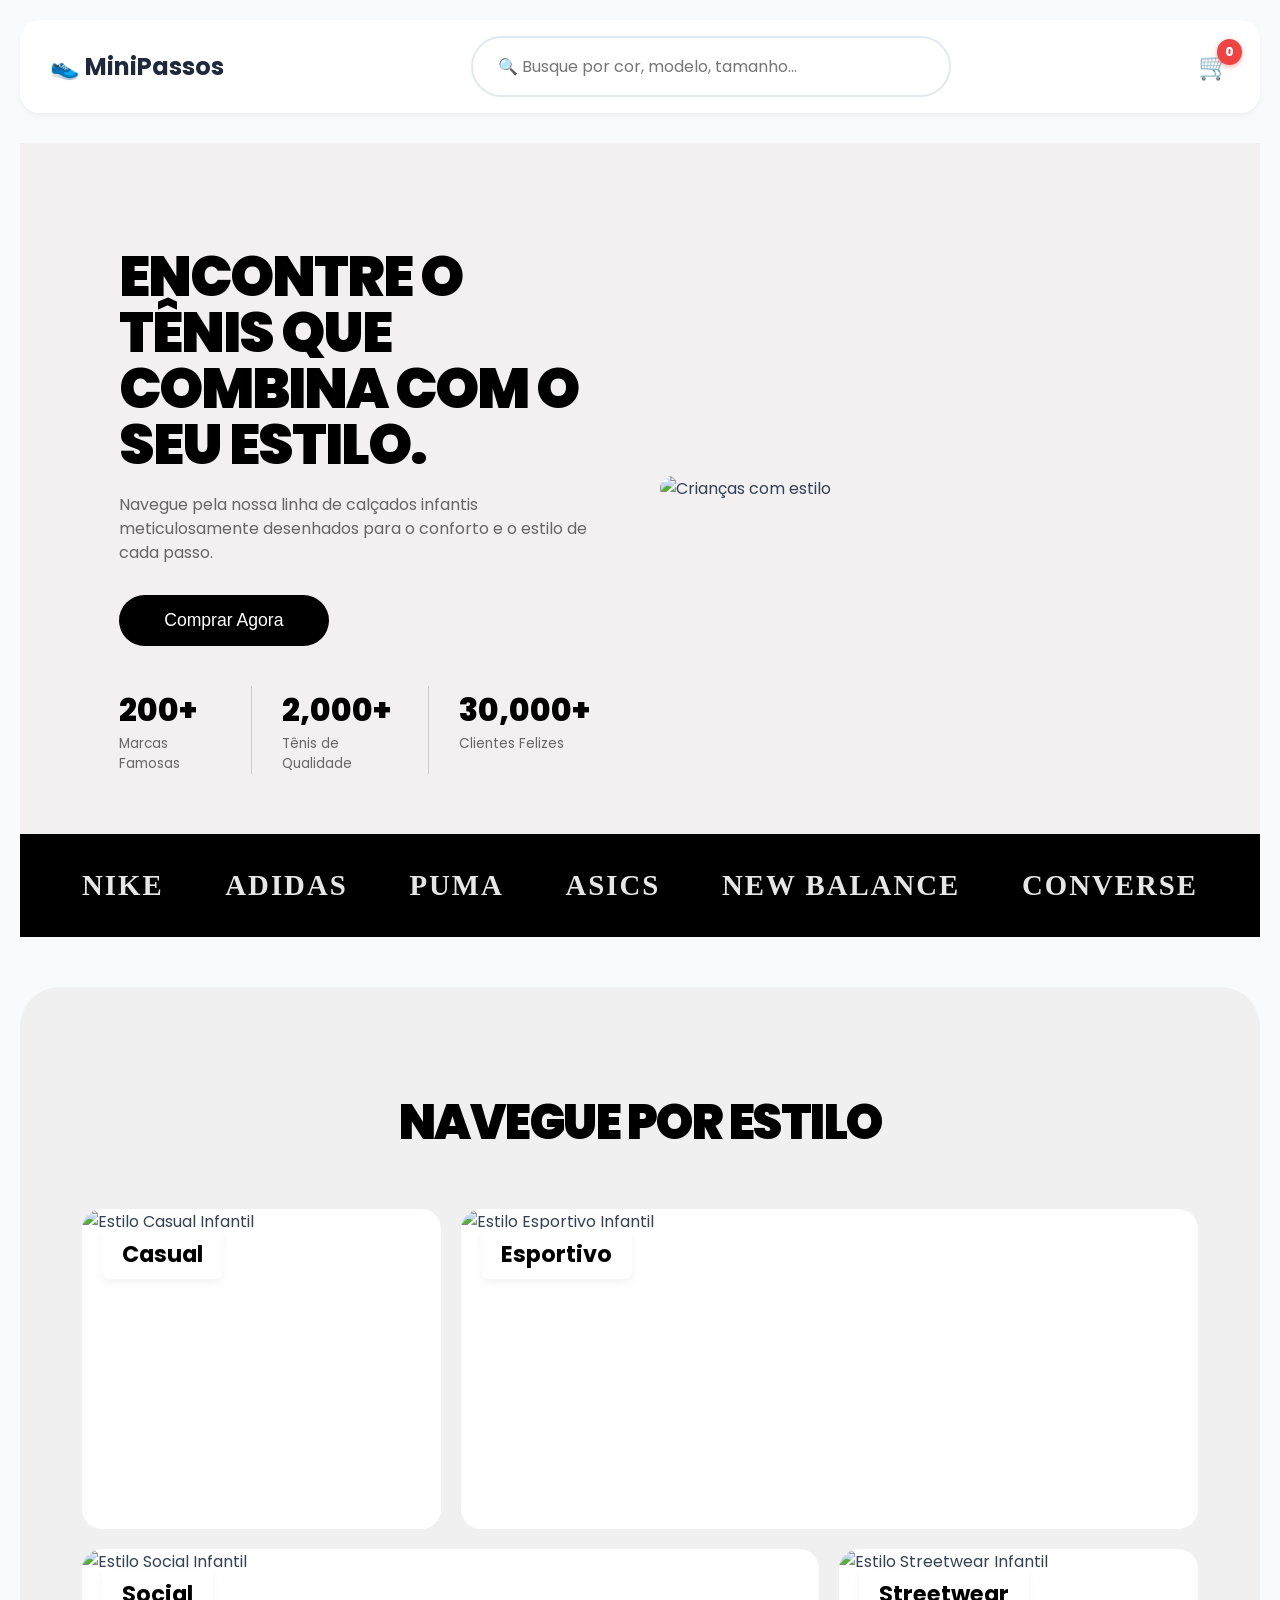
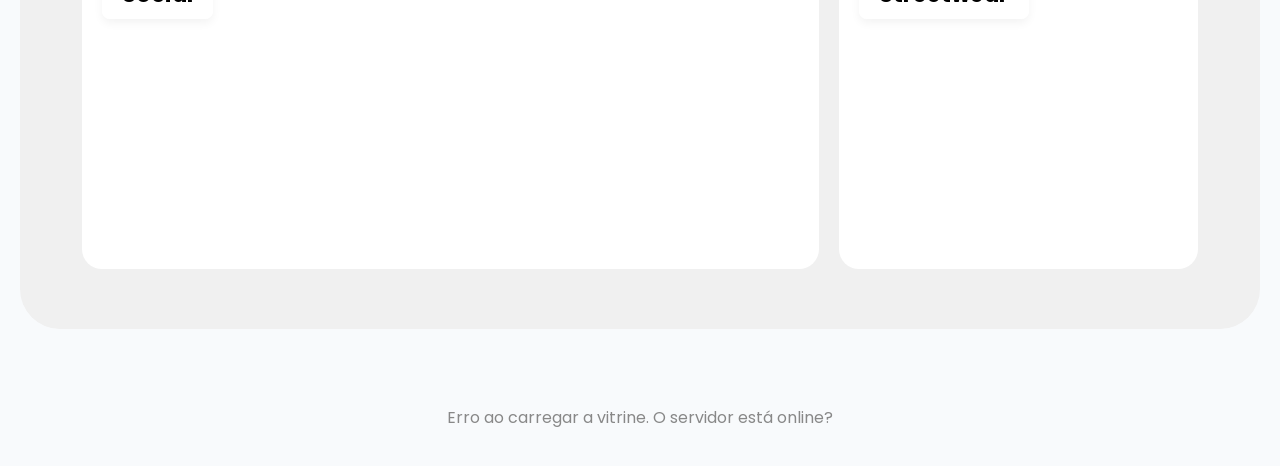
==== commit 56741d6d: "Troca marcas da faixa por marcas de tenis Substitui VERSACE, ZARA, GUCCI, PRADA e Calvin Klein por N" ====
--- a/frontend/index.html
+++ b/frontend/index.html
@@ -80,11 +80,12 @@
     </section>
 
     <div class="faixa-marcas">
-      <span>VERSACE</span>
-      <span>ZARA</span>
-      <span>GUCCI</span>
-      <span>PRADA</span>
-      <span>Calvin Klein</span>
+      <span>NIKE</span>
+      <span>ADIDAS</span>
+      <span>PUMA</span>
+      <span>ASICS</span>
+      <span>NEW BALANCE</span>
+      <span>CONVERSE</span>
     </div>
 
     <section class="estilo-container">
--- a/frontend/src/css/style.css
+++ b/frontend/src/css/style.css
@@ -91,7 +91,6 @@
   transform: scale(0.97);
 }
 
-/* ── HEADER ── */
 .header-loja {
   display: flex;
   justify-content: space-between;
@@ -116,7 +115,6 @@
   white-space: nowrap;
 }
 
-/* Busca centralizada no header (desktop) */
 .header-busca-central {
   flex: 1;
   max-width: 480px;
@@ -142,7 +140,6 @@
   box-shadow: 0 0 0 4px rgba(99, 102, 241, 0.1);
 }
 
-/* Busca mobile (abaixo do header, some no desktop) */
 .container-pesquisa-mobile {
   display: none;
 }
@@ -172,7 +169,6 @@
   box-shadow: 0 2px 5px rgba(239, 68, 68, 0.4);
 }
 
-/* Campo pesquisa antigo (escondido, mantido por compatibilidade) */
 .container-pesquisa {
   display: none;
 }
@@ -196,7 +192,6 @@
   box-shadow: 0 0 0 4px rgba(99, 102, 241, 0.1);
 }
 
-/* ── MODAL ── */
 .modal-escondido {
   display: none;
 }
@@ -228,8 +223,14 @@
 }
 
 @keyframes modalAparecer {
-  from { opacity: 0; transform: translateY(20px) scale(0.95); }
-  to   { opacity: 1; transform: translateY(0) scale(1); }
+  from {
+    opacity: 0;
+    transform: translateY(20px) scale(0.95);
+  }
+  to {
+    opacity: 1;
+    transform: translateY(0) scale(1);
+  }
 }
 
 .fechar-modal {
@@ -242,7 +243,9 @@
   line-height: 1;
 }
 
-.fechar-modal:hover { color: #ef4444; }
+.fechar-modal:hover {
+  color: #ef4444;
+}
 
 .item-carrinho {
   display: flex;
@@ -266,7 +269,9 @@
   transition: background 0.2s;
 }
 
-.btn-remover:hover { background-color: #fecaca; }
+.btn-remover:hover {
+  background-color: #fecaca;
+}
 
 .btn-finalizar {
   background-color: #10b981;
@@ -287,8 +292,6 @@
   background-color: #059669;
   transform: translateY(-2px);
 }
-
-/* ── TOAST ── */
 #toast {
   position: fixed;
   bottom: 30px;
@@ -305,10 +308,15 @@
     opacity 0.4s ease;
 }
 
-.toast-escondido { opacity: 0; transform: translateY(150%); pointer-events: none; }
-.toast-visivel   { opacity: 1; transform: translateY(0); }
-
-/* ── DESCRIÇÃO ── */
+.toast-escondido {
+  opacity: 0;
+  transform: translateY(150%);
+  pointer-events: none;
+}
+.toast-visivel {
+  opacity: 1;
+  transform: translateY(0);
+}
 .descricao-produto {
   display: -webkit-box;
   -webkit-line-clamp: 3;
@@ -335,9 +343,9 @@
   margin-bottom: 15px;
 }
 
-.btn-ver-mais:hover { text-decoration: underline; }
-
-/* ── ADMIN ── */
+.btn-ver-mais:hover {
+  text-decoration: underline;
+}
 .form-container,
 .container-estoque {
   background: white;
@@ -378,7 +386,9 @@
   transition: all 0.3s ease;
 }
 
-.btn-salvar:hover { background: #4f46e5; }
+.btn-salvar:hover {
+  background: #4f46e5;
+}
 
 .btn-cancelar {
   background: #f1f5f9;
@@ -394,7 +404,9 @@
   transition: all 0.3s ease;
 }
 
-.btn-cancelar:hover { background: #e2e8f0; }
+.btn-cancelar:hover {
+  background: #e2e8f0;
+}
 
 .admin-item-produto {
   display: flex;
@@ -420,7 +432,10 @@
   border-radius: 10px;
 }
 
-.admin-acoes { display: flex; gap: 8px; }
+.admin-acoes {
+  display: flex;
+  gap: 8px;
+}
 
 .btn-editar-admin {
   background: #6366f1;
@@ -433,7 +448,9 @@
   transition: background 0.3s;
 }
 
-.btn-editar-admin:hover { background: #4f46e5; }
+.btn-editar-admin:hover {
+  background: #4f46e5;
+}
 
 .btn-excluir-admin {
   background: #ef4444;
@@ -446,10 +463,15 @@
   transition: background 0.3s;
 }
 
-.btn-excluir-admin:hover { background: #dc2626; }
+.btn-excluir-admin:hover {
+  background: #dc2626;
+}
 
 /* ── TAMANHOS ── */
-.container-tamanhos { margin-top: 15px; margin-bottom: 15px; }
+.container-tamanhos {
+  margin-top: 15px;
+  margin-bottom: 15px;
+}
 
 .titulo-tamanho {
   font-size: 13px;
@@ -459,7 +481,11 @@
   display: block;
 }
 
-.grupo-botoes-tamanho { display: flex; gap: 8px; flex-wrap: wrap; }
+.grupo-botoes-tamanho {
+  display: flex;
+  gap: 8px;
+  flex-wrap: wrap;
+}
 
 .btn-tamanho {
   background-color: white;
@@ -473,7 +499,9 @@
   transition: all 0.2s ease;
 }
 
-.btn-tamanho:hover { border-color: #94a3b8; }
+.btn-tamanho:hover {
+  border-color: #94a3b8;
+}
 
 .btn-tamanho.selecionado {
   background-color: #6366f1;
@@ -511,7 +539,11 @@
   text-align: center;
 }
 
-@keyframes girar { to { transform: rotate(360deg); } }
+@keyframes girar {
+  to {
+    transform: rotate(360deg);
+  }
+}
 
 /* ── HERO ── */
 .hero-banner {
@@ -523,7 +555,10 @@
   gap: 40px;
 }
 
-.hero-conteudo { flex: 1; max-width: 600px; }
+.hero-conteudo {
+  flex: 1;
+  max-width: 600px;
+}
 
 .hero-titulo {
   font-size: 3.5rem;
@@ -556,9 +591,14 @@
   transition: background 0.3s;
 }
 
-.hero-btn:hover { background-color: #333; }
-
-.hero-metricas { display: flex; gap: 30px; }
+.hero-btn:hover {
+  background-color: #333;
+}
+
+.hero-metricas {
+  display: flex;
+  gap: 30px;
+}
 
 .metrica-item {
   display: flex;
@@ -567,12 +607,25 @@
   padding-right: 30px;
 }
 
-.metrica-item:last-child { border-right: none; }
-
-.metrica-item strong { font-size: 2rem; font-weight: 800; color: #000; }
-.metrica-item span   { color: #666; font-size: 0.85rem; }
-
-.hero-imagem { flex: 1; display: flex; justify-content: center; }
+.metrica-item:last-child {
+  border-right: none;
+}
+
+.metrica-item strong {
+  font-size: 2rem;
+  font-weight: 800;
+  color: #000;
+}
+.metrica-item span {
+  color: #666;
+  font-size: 0.85rem;
+}
+
+.hero-imagem {
+  flex: 1;
+  display: flex;
+  justify-content: center;
+}
 
 .hero-imagem img {
   width: 100%;
@@ -580,8 +633,6 @@
   border-radius: 20px;
   object-fit: cover;
 }
-
-/* ── FAIXA MARCAS ── */
 .faixa-marcas {
   background-color: #000;
   padding: 35px 5%;
@@ -601,8 +652,6 @@
   opacity: 0.9;
   letter-spacing: 2px;
 }
-
-/* ── ESTILOS ── */
 .estilo-container {
   background-color: #f0f0f0;
   border-radius: 40px;
@@ -639,8 +688,12 @@
   margin: 0;
 }
 
-.estilo-card.pequeno { grid-column: span 1; }
-.estilo-card.grande  { grid-column: span 2; }
+.estilo-card.pequeno {
+  grid-column: span 1;
+}
+.estilo-card.grande {
+  grid-column: span 2;
+}
 
 .estilo-nome {
   position: absolute;
@@ -668,12 +721,9 @@
   transition: transform 0.5s ease;
 }
 
-.estilo-card:hover img { transform: scale(1.08); }
-
-/* ══════════════════════════════
-   RESPONSIVO
-══════════════════════════════ */
-
+.estilo-card:hover img {
+  transform: scale(1.08);
+}
 @media (max-width: 900px) {
   .hero-banner {
     flex-direction: column;
@@ -688,8 +738,9 @@
     justify-content: center;
     flex-wrap: wrap;
   }
-  /* Esconder busca central no tablet/mobile, usar a de baixo */
-  .header-busca-central { display: none; }
+  .header-busca-central {
+    display: none;
+  }
   .container-pesquisa-mobile {
     display: block;
     padding: 0 10px 20px;
@@ -714,7 +765,9 @@
 }
 
 @media (max-width: 600px) {
-  body { padding: 10px; }
+  body {
+    padding: 10px;
+  }
 
   .header-loja {
     padding: 12px 16px;
@@ -723,11 +776,13 @@
     top: 8px;
   }
 
-  /* Esconder faixa de marcas e seção de estilos no mobile */
-  .faixa-marcas    { display: none; }
-  .estilo-container { display: none; }
-
-  /* Busca mobile centralizada e bonita */
+  .faixa-marcas {
+    display: none;
+  }
+  .estilo-container {
+    display: none;
+  }
+
   .container-pesquisa-mobile {
     padding: 0 0 18px;
   }
@@ -741,23 +796,35 @@
     letter-spacing: -1px;
     margin-bottom: 12px;
   }
-  .hero-subtitulo { font-size: 0.88rem; }
+  .hero-subtitulo {
+    font-size: 0.88rem;
+  }
   .hero-btn {
     padding: 12px 32px;
     font-size: 0.95rem;
     margin-bottom: 25px;
   }
-  .hero-metricas { gap: 12px; }
-  .metrica-item  { padding-right: 12px; }
-  .metrica-item strong { font-size: 1.3rem; }
-  .metrica-item span   { font-size: 0.72rem; }
+  .hero-metricas {
+    gap: 12px;
+  }
+  .metrica-item {
+    padding-right: 12px;
+  }
+  .metrica-item strong {
+    font-size: 1.3rem;
+  }
+  .metrica-item span {
+    font-size: 0.72rem;
+  }
 
   #vitrine-produtos {
     grid-template-columns: 1fr;
     gap: 20px;
   }
 
-  .card-produto { max-width: 100%; }
+  .card-produto {
+    max-width: 100%;
+  }
 }
 
 #btn-ver-todos {
@@ -779,3 +846,15 @@
   background: #6366f1;
   color: white;
 }
+
+.badge-estilo {
+  display: inline-block;
+  margin-top: 4px;
+  background: #eef2ff;
+  color: #6366f1;
+  font-size: 0.75rem;
+  font-weight: 600;
+  padding: 3px 10px;
+  border-radius: 20px;
+  text-transform: capitalize;
+}
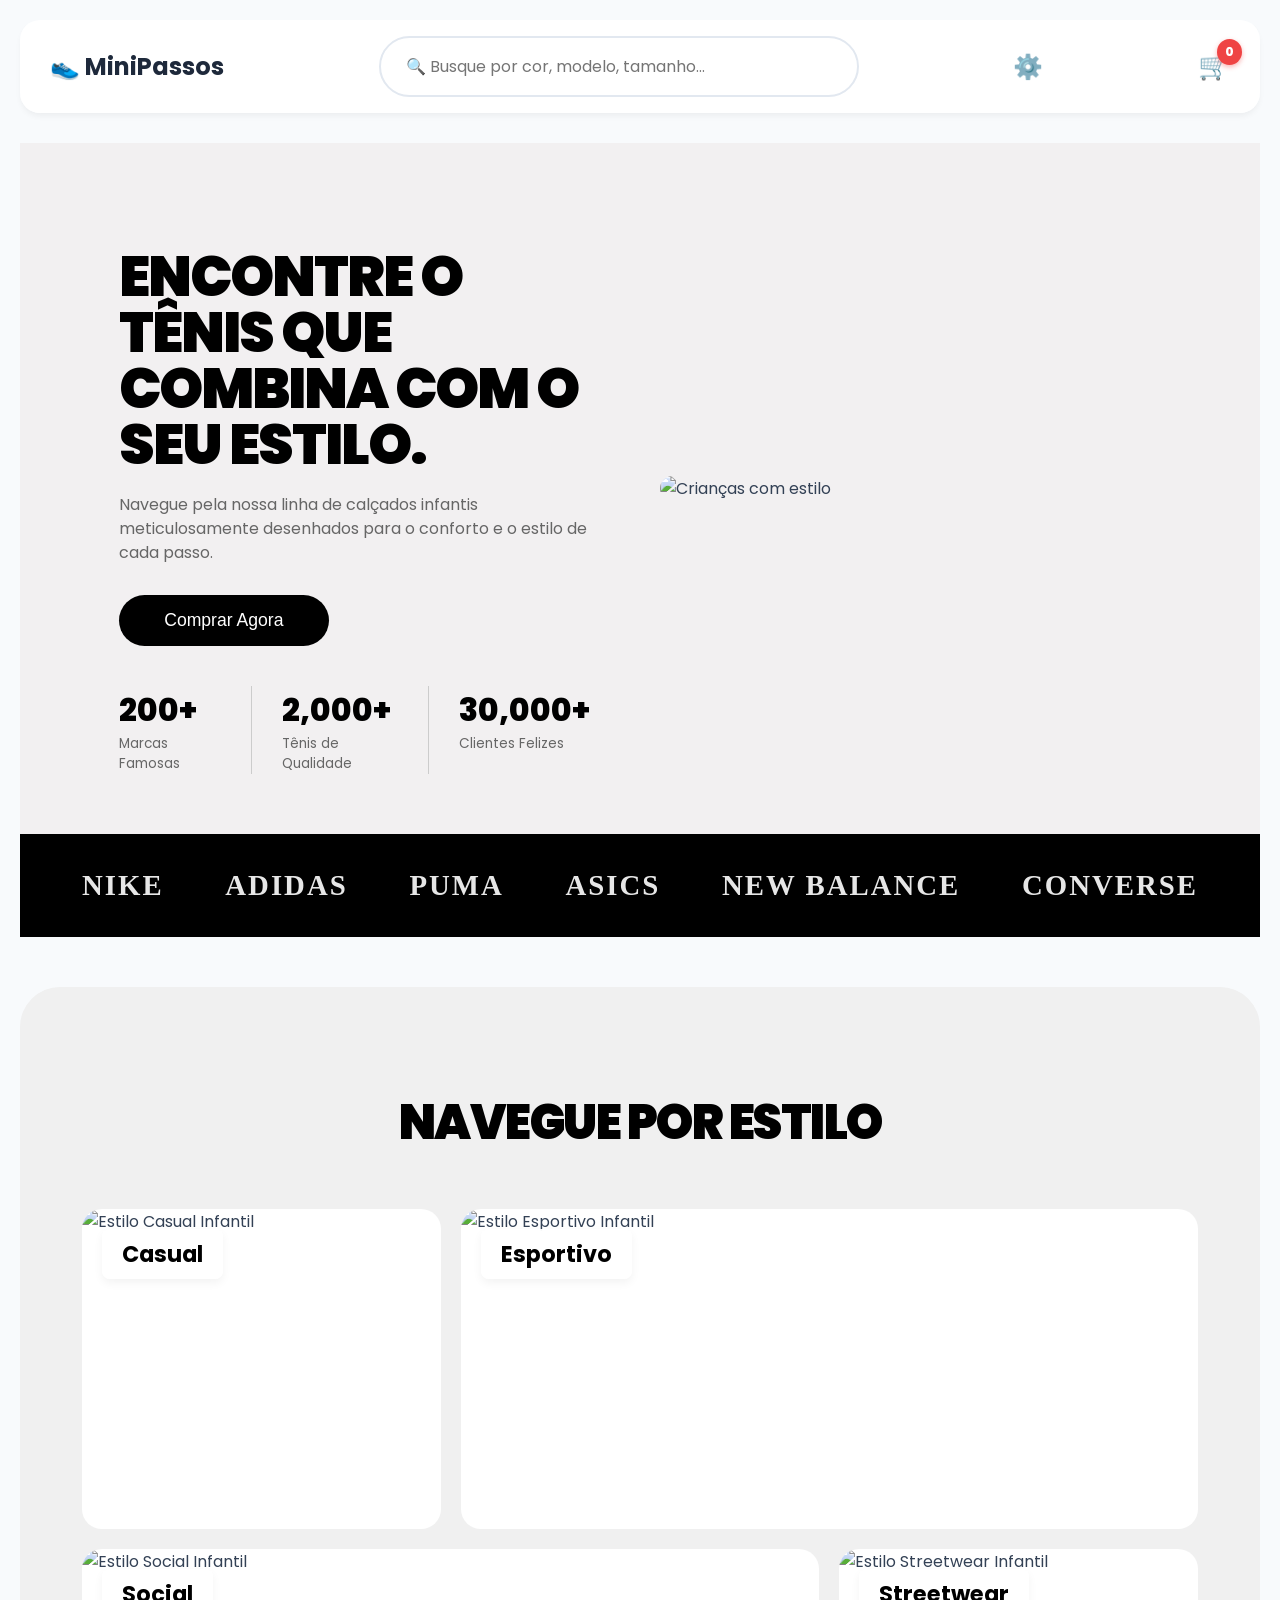
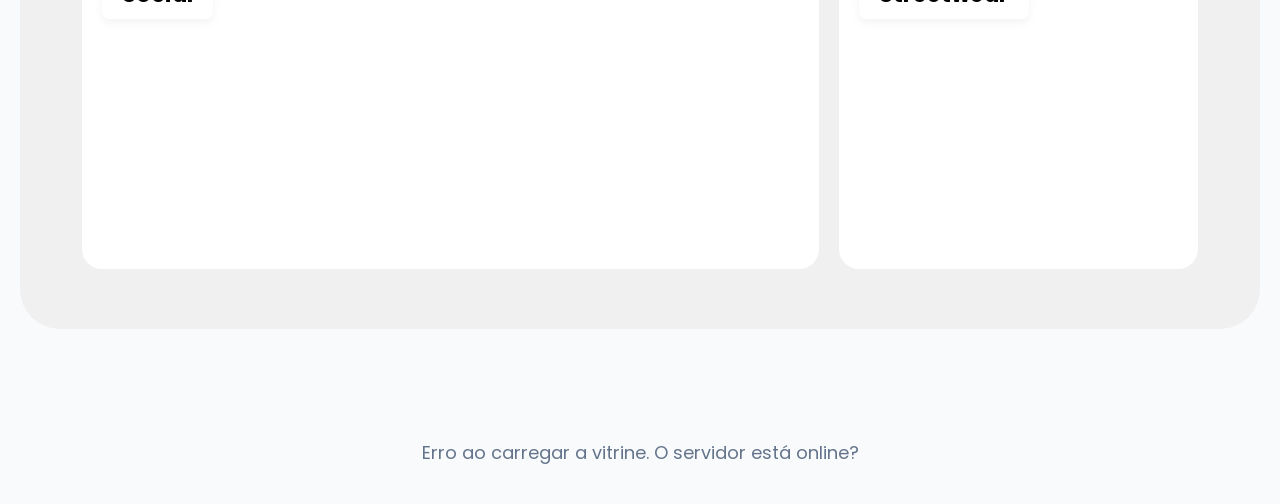
==== commit f10f6963: "Adiciona tema escuro e pagina de configuracoes - CSS migrado para variaveis de tema (:root) com pale" ====
--- a/frontend/index.html
+++ b/frontend/index.html
@@ -4,6 +4,17 @@
     <meta charset="UTF-8" />
     <meta name="viewport" content="width=device-width, initial-scale=1.0" />
     <title>Loja de Calçados Infantis</title>
+    <script>
+      (function () {
+        var tema = localStorage.getItem("tema");
+        if (tema !== "claro" && tema !== "escuro") {
+          tema = window.matchMedia("(prefers-color-scheme: dark)").matches
+            ? "escuro"
+            : "claro";
+        }
+        document.documentElement.setAttribute("data-theme", tema);
+      })();
+    </script>
     <link
       href="https://fonts.googleapis.com/css2?family=Poppins:wght@300;400;500;600;700&display=swap"
       rel="stylesheet"
@@ -21,6 +32,14 @@
           placeholder="🔍 Busque por cor, modelo, tamanho..."
         />
       </div>
+
+      <a
+        class="config-icone"
+        href="configuracoes.html"
+        title="Configurações"
+        aria-label="Abrir configurações"
+        >⚙️</a
+      >
 
       <div class="carrinho-icone" onclick="abrirModal()">
         🛒 <span id="contador-carrinho">0</span>
--- a/frontend/src/css/style.css
+++ b/frontend/src/css/style.css
@@ -1,15 +1,126 @@
 @import url("https://fonts.googleapis.com/css2?family=Poppins:wght@300;400;500;600;700&display=swap");
+
+/* ── TEMA ── */
+:root {
+  color-scheme: light;
+
+  /* Fundos e superfícies */
+  --cor-fundo: #f8fafc;
+  --cor-fundo-alternativo: #f0f0f0;
+  --cor-fundo-hero: #f2f0f1;
+  --cor-card: #ffffff;
+  --cor-card-alternativo: #f8fafc;
+  --cor-header: rgba(255, 255, 255, 0.9);
+  --cor-modal: #ffffff;
+  --cor-toast: #1e293b;
+
+  /* Textos */
+  --cor-texto: #334155;
+  --cor-texto-medio: #475569;
+  --cor-texto-claro: #64748b;
+  --cor-texto-clarissimo: #94a3b8;
+  --cor-titulo: #1e293b;
+  --cor-preco: #ff6b6b;
+
+  /* Bordas */
+  --cor-borda: #e2e8f0;
+  --cor-borda-fraca: #f1f5f9;
+  --cor-borda-media: #cccccc;
+
+  /* Acento (índigo) */
+  --cor-acento: #6366f1;
+  --cor-acento-hover: #4f46e5;
+  --cor-acento-sobre: #ffffff;
+  --cor-acento-suave: #eef2ff;
+
+  /* Verde */
+  --cor-verde: #10b981;
+  --cor-verde-hover: #059669;
+
+  /* Vermelho */
+  --cor-vermelho: #ef4444;
+  --cor-vermelho-forte: #ef4444;
+  --cor-vermelho-forte-hover: #dc2626;
+  --cor-vermelho-suave: #fee2e2;
+  --cor-vermelho-suave-hover: #fecaca;
+
+  /* Hero */
+  --cor-hero-titulo: #000000;
+  --cor-hero-texto: #666666;
+  --cor-hero-botao-fundo: #000000;
+  --cor-hero-botao-texto: #ffffff;
+  --cor-hero-botao-hover: #333333;
+
+  /* Etiqueta de estilo sobre a foto */
+  --cor-estilo-nome-fundo: rgba(255, 255, 255, 0.9);
+  --cor-estilo-nome-texto: #000000;
+}
+
+[data-theme="dark"] {
+  color-scheme: dark;
+
+  /* Fundos e superfícies */
+  --cor-fundo: #0f172a;
+  --cor-fundo-alternativo: #1e293b;
+  --cor-fundo-hero: #1e293b;
+  --cor-card: #1e293b;
+  --cor-card-alternativo: #0f172a;
+  --cor-header: rgba(15, 23, 42, 0.9);
+  --cor-modal: #1e293b;
+  --cor-toast: #334155;
+
+  /* Textos */
+  --cor-texto: #cbd5e1;
+  --cor-texto-medio: #cbd5e1;
+  --cor-texto-claro: #94a3b8;
+  --cor-texto-clarissimo: #64748b;
+  --cor-titulo: #f1f5f9;
+  --cor-preco: #ff8787;
+
+  /* Bordas */
+  --cor-borda: #334155;
+  --cor-borda-fraca: #243046;
+  --cor-borda-media: #334155;
+
+  /* Acento (índigo) */
+  --cor-acento: #818cf8;
+  --cor-acento-hover: #6366f1;
+  --cor-acento-sobre: #0f172a;
+  --cor-acento-suave: rgba(99, 102, 241, 0.2);
+
+  /* Verde */
+  --cor-verde: #10b981;
+  --cor-verde-hover: #059669;
+
+  /* Vermelho */
+  --cor-vermelho: #f87171;
+  --cor-vermelho-forte: #ef4444;
+  --cor-vermelho-forte-hover: #ef4444;
+  --cor-vermelho-suave: rgba(239, 68, 68, 0.18);
+  --cor-vermelho-suave-hover: rgba(239, 68, 68, 0.3);
+
+  /* Hero */
+  --cor-hero-titulo: #f8fafc;
+  --cor-hero-texto: #94a3b8;
+  --cor-hero-botao-fundo: #f8fafc;
+  --cor-hero-botao-texto: #0f172a;
+  --cor-hero-botao-hover: #cbd5e1;
+
+  /* Etiqueta de estilo sobre a foto */
+  --cor-estilo-nome-fundo: rgba(15, 23, 42, 0.85);
+  --cor-estilo-nome-texto: #f8fafc;
+}
 
 body {
   font-family: "Poppins", sans-serif;
-  background-color: #f8fafc;
-  color: #334155;
+  background-color: var(--cor-fundo);
+  color: var(--cor-texto);
   padding: 20px;
   margin: 0;
 }
 
 h1 {
-  color: #1e293b;
+  color: var(--cor-titulo);
   text-align: center;
   font-size: 2.8rem;
   font-weight: 700;
@@ -26,7 +137,7 @@
 }
 
 .card-produto {
-  background: white;
+  background: var(--cor-card);
   padding: 25px;
   border-radius: 24px;
   box-shadow:
@@ -43,19 +154,19 @@
   box-shadow:
     0 20px 25px -5px rgba(0, 0, 0, 0.1),
     0 10px 10px -5px rgba(0, 0, 0, 0.04);
-  border-color: #e2e8f0;
+  border-color: var(--cor-borda);
 }
 
 .card-produto h3 {
-  color: #1e293b;
+  color: var(--cor-titulo);
   margin-top: 5px;
   font-size: 1.3rem;
   font-weight: 600;
 }
 
 .badge-idade {
-  background-color: #eef2ff;
-  color: #4f46e5;
+  background-color: var(--cor-acento-suave);
+  color: var(--cor-acento-hover);
   padding: 6px 14px;
   border-radius: 20px;
   font-size: 0.8rem;
@@ -67,7 +178,7 @@
 }
 
 .btn-comprar {
-  background-color: #10b981;
+  background-color: var(--cor-verde);
   color: white;
   border: none;
   padding: 14px;
@@ -82,7 +193,7 @@
 }
 
 .btn-comprar:hover {
-  background-color: #059669;
+  background-color: var(--cor-verde-hover);
   transform: translateY(-2px);
   box-shadow: 0 6px 20px rgba(16, 185, 129, 0.4);
 }
@@ -95,7 +206,7 @@
   display: flex;
   justify-content: space-between;
   align-items: center;
-  background-color: rgba(255, 255, 255, 0.9);
+  background-color: var(--cor-header);
   -webkit-backdrop-filter: blur(10px);
   backdrop-filter: blur(10px);
   padding: 16px 30px;
@@ -110,7 +221,7 @@
 
 .header-loja h2 {
   margin: 0;
-  color: #1e293b;
+  color: var(--cor-titulo);
   font-weight: 700;
   white-space: nowrap;
 }
@@ -125,18 +236,18 @@
   padding: 12px 22px;
   font-size: 15px;
   font-family: "Poppins", sans-serif;
-  border: 2px solid #e2e8f0;
+  border: 2px solid var(--cor-borda);
   border-radius: 9999px;
   outline: none;
   transition: all 0.3s ease;
-  color: #334155;
-  background-color: #f8fafc;
+  color: var(--cor-texto);
+  background-color: var(--cor-fundo);
   box-sizing: border-box;
 }
 
 .header-busca-central input:focus {
-  border-color: #6366f1;
-  background-color: white;
+  border-color: var(--cor-acento);
+  background-color: var(--cor-card);
   box-shadow: 0 0 0 4px rgba(99, 102, 241, 0.1);
 }
 
@@ -157,7 +268,7 @@
 }
 
 #contador-carrinho {
-  background-color: #ef4444;
+  background-color: var(--cor-vermelho-forte);
   color: white;
   font-size: 12px;
   font-weight: 800;
@@ -179,16 +290,16 @@
   padding: 16px 25px;
   font-size: 16px;
   font-family: "Poppins", sans-serif;
-  border: 2px solid #e2e8f0;
+  border: 2px solid var(--cor-borda);
   border-radius: 9999px;
   outline: none;
   transition: all 0.3s ease;
-  color: #334155;
-  background-color: white;
+  color: var(--cor-texto);
+  background-color: var(--cor-card);
 }
 
 #campo-pesquisa:focus {
-  border-color: #6366f1;
+  border-color: var(--cor-acento);
   box-shadow: 0 0 0 4px rgba(99, 102, 241, 0.1);
 }
 
@@ -212,7 +323,7 @@
 }
 
 .modal-conteudo {
-  background-color: #fff;
+  background-color: var(--cor-modal);
   padding: 40px;
   border-radius: 24px;
   width: 90%;
@@ -239,12 +350,12 @@
   right: 25px;
   font-size: 32px;
   cursor: pointer;
-  color: #94a3b8;
+  color: var(--cor-texto-clarissimo);
   line-height: 1;
 }
 
 .fechar-modal:hover {
-  color: #ef4444;
+  color: var(--cor-vermelho);
 }
 
 .item-carrinho {
@@ -252,14 +363,14 @@
   justify-content: space-between;
   align-items: center;
   padding: 15px 0;
-  border-bottom: 1px solid #f1f5f9;
-  color: #475569;
+  border-bottom: 1px solid var(--cor-borda-fraca);
+  color: var(--cor-texto-medio);
   font-weight: 500;
 }
 
 .btn-remover {
-  background-color: #fee2e2;
-  color: #ef4444;
+  background-color: var(--cor-vermelho-suave);
+  color: var(--cor-vermelho);
   border: none;
   padding: 8px 14px;
   border-radius: 8px;
@@ -270,11 +381,11 @@
 }
 
 .btn-remover:hover {
-  background-color: #fecaca;
+  background-color: var(--cor-vermelho-suave-hover);
 }
 
 .btn-finalizar {
-  background-color: #10b981;
+  background-color: var(--cor-verde);
   color: white;
   border: none;
   padding: 16px;
@@ -289,14 +400,14 @@
 }
 
 .btn-finalizar:hover {
-  background-color: #059669;
+  background-color: var(--cor-verde-hover);
   transform: translateY(-2px);
 }
 #toast {
   position: fixed;
   bottom: 30px;
   right: 30px;
-  background-color: #1e293b;
+  background-color: var(--cor-toast);
   color: white;
   padding: 16px 24px;
   border-radius: 12px;
@@ -324,7 +435,7 @@
   -webkit-box-orient: vertical;
   overflow: hidden;
   margin-bottom: 5px;
-  color: #64748b;
+  color: var(--cor-texto-claro);
   font-size: 0.95rem;
   line-height: 1.5;
 }
@@ -335,7 +446,7 @@
 }
 
 .btn-ver-mais {
-  color: #6366f1;
+  color: var(--cor-acento);
   cursor: pointer;
   font-size: 14px;
   font-weight: 600;
@@ -348,7 +459,7 @@
 }
 .form-container,
 .container-estoque {
-  background: white;
+  background: var(--cor-card);
   padding: 30px;
   border-radius: 20px;
   box-shadow: 0 4px 6px -1px rgba(0, 0, 0, 0.05);
@@ -361,7 +472,7 @@
   width: 100%;
   padding: 14px;
   margin-bottom: 20px;
-  border: 1px solid #e2e8f0;
+  border: 1px solid var(--cor-borda);
   border-radius: 10px;
   font-family: "Poppins", sans-serif;
   box-sizing: border-box;
@@ -369,13 +480,13 @@
 
 .input-form:focus,
 .campo-descricao:focus {
-  border-color: #6366f1;
+  border-color: var(--cor-acento);
   outline: none;
 }
 
 .btn-salvar {
-  background: #6366f1;
-  color: white;
+  background: var(--cor-acento);
+  color: var(--cor-acento-sobre);
   border: none;
   padding: 16px;
   width: 100%;
@@ -387,12 +498,12 @@
 }
 
 .btn-salvar:hover {
-  background: #4f46e5;
+  background: var(--cor-acento-hover);
 }
 
 .btn-cancelar {
-  background: #f1f5f9;
-  color: #64748b;
+  background: var(--cor-borda-fraca);
+  color: var(--cor-texto-claro);
   border: none;
   padding: 16px;
   width: 100%;
@@ -405,18 +516,18 @@
 }
 
 .btn-cancelar:hover {
-  background: #e2e8f0;
+  background: var(--cor-borda);
 }
 
 .admin-item-produto {
   display: flex;
   justify-content: space-between;
   align-items: center;
-  background: #f8fafc;
+  background: var(--cor-fundo);
   padding: 15px 20px;
   margin-bottom: 15px;
   border-radius: 12px;
-  border-left: 5px solid #6366f1;
+  border-left: 5px solid var(--cor-acento);
 }
 
 .admin-item-info {
@@ -438,7 +549,22 @@
 }
 
 .btn-editar-admin {
-  background: #6366f1;
+  background: var(--cor-acento);
+  color: var(--cor-acento-sobre);
+  border: none;
+  padding: 10px 16px;
+  border-radius: 8px;
+  cursor: pointer;
+  font-weight: 600;
+  transition: background 0.3s;
+}
+
+.btn-editar-admin:hover {
+  background: var(--cor-acento-hover);
+}
+
+.btn-excluir-admin {
+  background: var(--cor-vermelho-forte);
   color: white;
   border: none;
   padding: 10px 16px;
@@ -448,23 +574,8 @@
   transition: background 0.3s;
 }
 
-.btn-editar-admin:hover {
-  background: #4f46e5;
-}
-
-.btn-excluir-admin {
-  background: #ef4444;
-  color: white;
-  border: none;
-  padding: 10px 16px;
-  border-radius: 8px;
-  cursor: pointer;
-  font-weight: 600;
-  transition: background 0.3s;
-}
-
 .btn-excluir-admin:hover {
-  background: #dc2626;
+  background: var(--cor-vermelho-forte-hover);
 }
 
 /* ── TAMANHOS ── */
@@ -476,7 +587,7 @@
 .titulo-tamanho {
   font-size: 13px;
   font-weight: 600;
-  color: #64748b;
+  color: var(--cor-texto-claro);
   margin-bottom: 8px;
   display: block;
 }
@@ -488,25 +599,25 @@
 }
 
 .btn-tamanho {
-  background-color: white;
-  border: 2px solid #e2e8f0;
+  background-color: var(--cor-card-alternativo);
+  border: 2px solid var(--cor-borda);
   border-radius: 8px;
   padding: 6px 12px;
   font-family: "Poppins", sans-serif;
   font-weight: 600;
-  color: #475569;
+  color: var(--cor-texto-medio);
   cursor: pointer;
   transition: all 0.2s ease;
 }
 
 .btn-tamanho:hover {
-  border-color: #94a3b8;
+  border-color: var(--cor-texto-clarissimo);
 }
 
 .btn-tamanho.selecionado {
-  background-color: #6366f1;
-  color: white;
-  border-color: #6366f1;
+  background-color: var(--cor-acento);
+  color: var(--cor-acento-sobre);
+  border-color: var(--cor-acento);
   box-shadow: 0 4px 10px rgba(99, 102, 241, 0.3);
   transform: scale(1.05);
 }
@@ -525,15 +636,15 @@
 .spinner {
   width: 50px;
   height: 50px;
-  border: 5px solid #e2e8f0;
-  border-top-color: #6366f1;
+  border: 5px solid var(--cor-borda);
+  border-top-color: var(--cor-acento);
   border-radius: 50%;
   animation: girar 1s linear infinite;
   margin-bottom: 15px;
 }
 
 .loader-texto {
-  color: #64748b;
+  color: var(--cor-texto-claro);
   font-weight: 500;
   font-size: 16px;
   text-align: center;
@@ -550,7 +661,7 @@
   display: flex;
   align-items: center;
   justify-content: space-between;
-  background-color: #f2f0f1;
+  background-color: var(--cor-fundo-hero);
   padding: 60px 8%;
   gap: 40px;
 }
@@ -563,7 +674,7 @@
 .hero-titulo {
   font-size: 3.5rem;
   font-weight: 900;
-  color: #000;
+  color: var(--cor-hero-titulo);
   line-height: 1;
   margin-bottom: 20px;
   letter-spacing: -2px;
@@ -572,15 +683,15 @@
 }
 
 .hero-subtitulo {
-  color: #666;
+  color: var(--cor-hero-texto);
   font-size: 1rem;
   margin-bottom: 30px;
   line-height: 1.5;
 }
 
 .hero-btn {
-  background-color: #000;
-  color: #fff;
+  background-color: var(--cor-hero-botao-fundo);
+  color: var(--cor-hero-botao-texto);
   padding: 15px 45px;
   border-radius: 30px;
   font-size: 1.1rem;
@@ -592,7 +703,7 @@
 }
 
 .hero-btn:hover {
-  background-color: #333;
+  background-color: var(--cor-hero-botao-hover);
 }
 
 .hero-metricas {
@@ -603,7 +714,7 @@
 .metrica-item {
   display: flex;
   flex-direction: column;
-  border-right: 1px solid #ccc;
+  border-right: 1px solid var(--cor-borda-media);
   padding-right: 30px;
 }
 
@@ -614,10 +725,10 @@
 .metrica-item strong {
   font-size: 2rem;
   font-weight: 800;
-  color: #000;
+  color: var(--cor-hero-titulo);
 }
 .metrica-item span {
-  color: #666;
+  color: var(--cor-hero-texto);
   font-size: 0.85rem;
 }
 
@@ -653,7 +764,7 @@
   letter-spacing: 2px;
 }
 .estilo-container {
-  background-color: #f0f0f0;
+  background-color: var(--cor-fundo-alternativo);
   border-radius: 40px;
   padding: 60px 5%;
   max-width: 1200px;
@@ -664,7 +775,7 @@
   text-align: center;
   font-size: 3rem;
   font-weight: 900;
-  color: #000;
+  color: var(--cor-hero-titulo);
   text-transform: uppercase;
   margin-bottom: 50px;
   letter-spacing: -1.5px;
@@ -681,7 +792,7 @@
   position: relative;
   border-radius: 20px;
   overflow: hidden;
-  background-color: #fff;
+  background-color: var(--cor-card);
   cursor: pointer;
   width: 100%;
   height: 100%;
@@ -701,9 +812,9 @@
   left: 20px;
   font-size: 1.4rem;
   font-weight: 700;
-  color: #000;
+  color: var(--cor-estilo-nome-texto);
   z-index: 2;
-  background: rgba(255, 255, 255, 0.9);
+  background: var(--cor-estilo-nome-fundo);
   padding: 8px 20px;
   border-radius: 8px;
   -webkit-backdrop-filter: blur(5px);
@@ -750,16 +861,16 @@
     padding: 14px 22px;
     font-size: 15px;
     font-family: "Poppins", sans-serif;
-    border: 2px solid #e2e8f0;
+    border: 2px solid var(--cor-borda);
     border-radius: 9999px;
     outline: none;
     transition: all 0.3s ease;
-    color: #334155;
-    background-color: white;
+    color: var(--cor-texto);
+    background-color: var(--cor-card);
     box-sizing: border-box;
   }
   .container-pesquisa-mobile input:focus {
-    border-color: #6366f1;
+    border-color: var(--cor-acento);
     box-shadow: 0 0 0 4px rgba(99, 102, 241, 0.1);
   }
 }
@@ -831,8 +942,8 @@
   display: block;
   margin: 0 auto 30px;
   background: transparent;
-  border: 2px solid #6366f1;
-  color: #6366f1;
+  border: 2px solid var(--cor-acento);
+  color: var(--cor-acento);
   padding: 12px 30px;
   border-radius: 9999px;
   font-family: "Poppins", sans-serif;
@@ -843,18 +954,162 @@
 }
 
 #btn-ver-todos:hover {
-  background: #6366f1;
-  color: white;
+  background: var(--cor-acento);
+  color: var(--cor-acento-sobre);
 }
 
 .badge-estilo {
   display: inline-block;
   margin-top: 4px;
-  background: #eef2ff;
-  color: #6366f1;
+  background: var(--cor-acento-suave);
+  color: var(--cor-acento);
   font-size: 0.75rem;
   font-weight: 600;
   padding: 3px 10px;
   border-radius: 20px;
   text-transform: capitalize;
 }
+
+/* ── TRANSIÇÃO SUAVE DE TEMA ── */
+body,
+.header-loja,
+.modal-conteudo,
+.form-container,
+.container-estoque,
+.estilo-container,
+.estilo-card,
+.hero-banner,
+.admin-item-produto {
+  transition: background-color 0.3s ease, color 0.3s ease,
+    border-color 0.3s ease;
+}
+
+/* ── CLASSES UTILITÁRIAS (usadas no app.js) ── */
+.mensagem-vazia {
+  text-align: center;
+  width: 100%;
+  color: var(--cor-texto-claro);
+  font-size: 18px;
+  margin-top: 50px;
+}
+
+.preco-produto {
+  color: var(--cor-preco);
+  margin-top: 5px;
+}
+
+.carrinho-total {
+  text-align: right;
+  margin-top: 20px;
+  font-size: 18px;
+  color: var(--cor-texto);
+  border-top: 2px dashed var(--cor-borda);
+  padding-top: 15px;
+}
+
+.carrinho-total-valor {
+  color: var(--cor-verde);
+}
+
+.loader-subtexto {
+  font-size: 12px;
+  color: var(--cor-texto-clarissimo);
+}
+
+/* ── PÁGINA DE CONFIGURAÇÕES ── */
+.config-icone {
+  font-size: 24px;
+  text-decoration: none;
+  cursor: pointer;
+  transition: transform 0.3s ease;
+  display: inline-block;
+}
+
+.config-icone:hover {
+  transform: rotate(45deg) scale(1.1);
+}
+
+.link-voltar {
+  color: var(--cor-acento);
+  text-decoration: none;
+  font-weight: 600;
+  font-size: 0.95rem;
+  white-space: nowrap;
+}
+
+.link-voltar:hover {
+  text-decoration: underline;
+}
+
+.link-config-admin {
+  display: block;
+  text-align: center;
+  color: var(--cor-acento);
+  text-decoration: none;
+  font-weight: 600;
+  font-size: 0.95rem;
+  margin: -25px auto 40px;
+}
+
+.link-config-admin:hover {
+  text-decoration: underline;
+}
+
+.config-descricao {
+  color: var(--cor-texto-claro);
+  font-size: 0.9rem;
+  margin-bottom: 20px;
+}
+
+.config-opcoes {
+  display: flex;
+  flex-direction: column;
+  gap: 12px;
+}
+
+.config-opcao {
+  display: flex;
+  align-items: center;
+  gap: 14px;
+  background: var(--cor-card-alternativo);
+  border: 2px solid var(--cor-borda);
+  border-radius: 14px;
+  padding: 16px 20px;
+  cursor: pointer;
+  font-family: "Poppins", sans-serif;
+  color: var(--cor-texto);
+  font-size: 1rem;
+  font-weight: 600;
+  text-align: left;
+  transition: all 0.2s ease;
+}
+
+.config-opcao:hover {
+  border-color: var(--cor-acento);
+}
+
+.config-opcao.ativa {
+  border-color: var(--cor-acento);
+  background: var(--cor-acento-suave);
+  box-shadow: 0 0 0 4px rgba(99, 102, 241, 0.15);
+}
+
+.config-opcao-icone {
+  font-size: 1.6rem;
+}
+
+.config-opcao small {
+  display: block;
+  color: var(--cor-texto-claro);
+  font-weight: 400;
+  font-size: 0.83rem;
+  margin-top: 2px;
+}
+
+.config-aviso {
+  color: var(--cor-verde);
+  font-size: 0.9rem;
+  font-weight: 600;
+  margin-top: 20px;
+  margin-bottom: 0;
+}
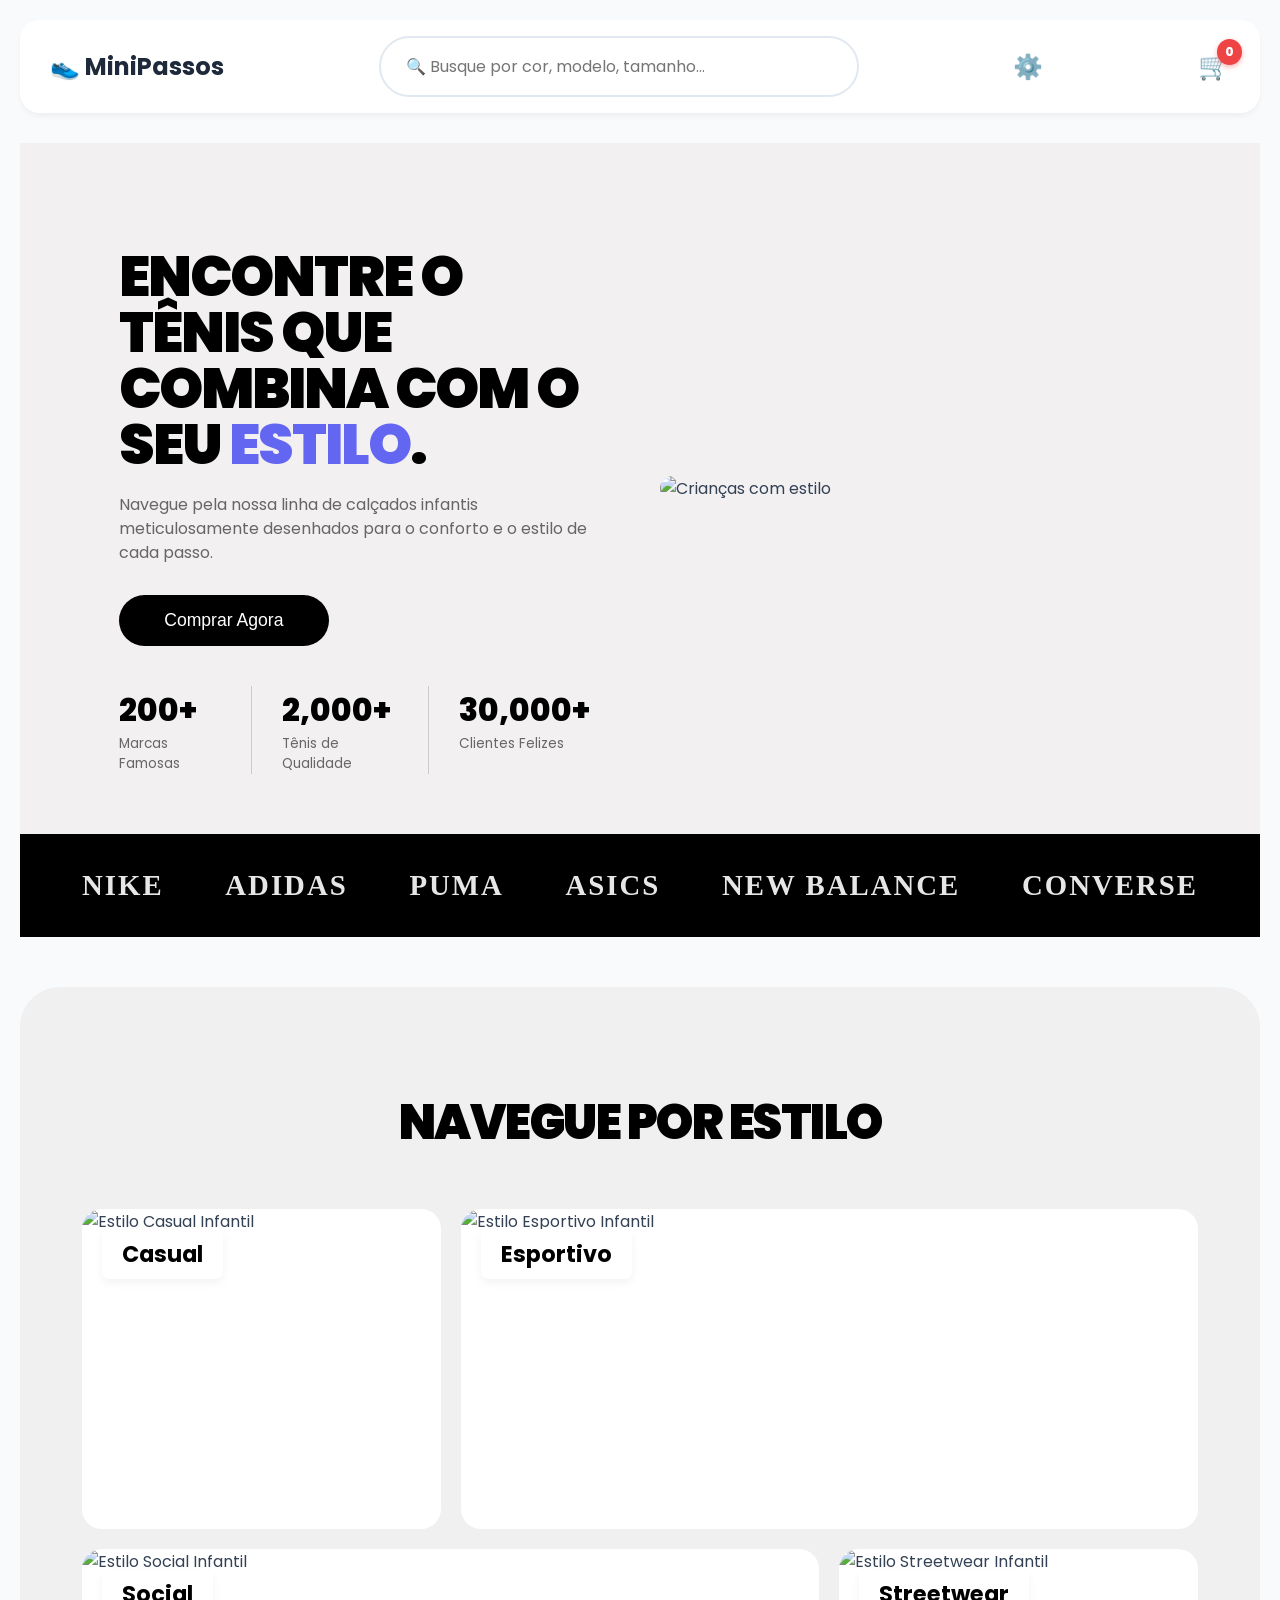
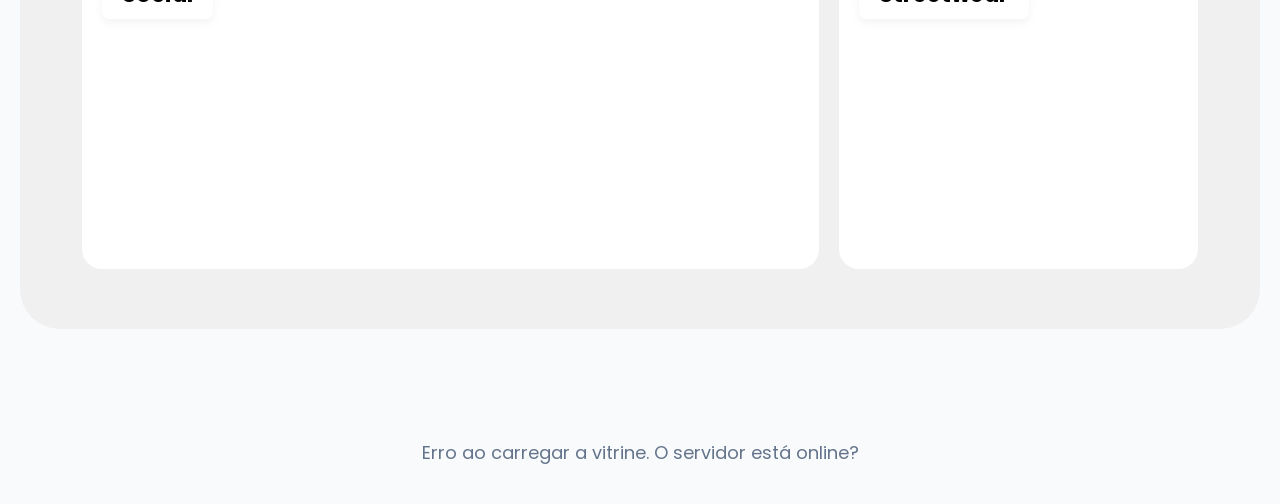
==== commit 443a98f7: "Header encolhe ao rolar e hero escuro redesenhado - Ao descer a pagina, a barra de busca do header r" ====
--- a/frontend/index.html
+++ b/frontend/index.html
@@ -57,7 +57,8 @@
     <section class="hero-banner">
       <div class="hero-conteudo">
         <h1 class="hero-titulo">
-          ENCONTRE O TÊNIS QUE COMBINA COM O SEU ESTILO.
+          ENCONTRE O TÊNIS QUE COMBINA COM O SEU
+          <span class="destaque-titulo">ESTILO</span>.
         </h1>
         <p class="hero-subtitulo">
           Navegue pela nossa linha de calçados infantis meticulosamente
--- a/frontend/src/css/style.css
+++ b/frontend/src/css/style.css
@@ -56,7 +56,7 @@
   --cor-estilo-nome-texto: #000000;
 }
 
-[data-theme="dark"] {
+[data-theme="escuro"] {
   color-scheme: dark;
 
   /* Fundos e superfícies */
@@ -217,6 +217,7 @@
   top: 10px;
   z-index: 100;
   gap: 20px;
+  transition: padding 0.3s ease;
 }
 
 .header-loja h2 {
@@ -229,6 +230,9 @@
 .header-busca-central {
   flex: 1;
   max-width: 480px;
+  min-width: 0;
+  overflow: hidden;
+  transition: max-width 0.35s ease, opacity 0.25s ease, margin 0.35s ease;
 }
 
 .header-busca-central input {
@@ -248,7 +252,23 @@
 .header-busca-central input:focus {
   border-color: var(--cor-acento);
   background-color: var(--cor-card);
-  box-shadow: 0 0 0 4px rgba(99, 102, 241, 0.1);
+  box-shadow:
+    0 0 0 4px rgba(99, 102, 241, 0.14),
+    0 4px 14px rgba(99, 102, 241, 0.12);
+}
+
+/* ── HEADER COMPACTO AO ROLAR ──
+   Ao descer a página, a barra de busca recolhe suavemente
+   e sobra só o logotipo + ícones (para não sobrepor o conteúdo). */
+.header-loja.compacta {
+  padding: 8px 24px;
+}
+
+.header-loja.compacta .header-busca-central {
+  flex: 0 0 0;
+  max-width: 0;
+  opacity: 0;
+  margin: 0 -10px; /* cancela um dos espaçamentos de 20px do flex */
 }
 
 .container-pesquisa-mobile {
@@ -682,6 +702,10 @@
   text-align: left;
 }
 
+.destaque-titulo {
+  color: var(--cor-acento);
+}
+
 .hero-subtitulo {
   color: var(--cor-hero-texto);
   font-size: 1rem;
@@ -699,7 +723,7 @@
   cursor: pointer;
   font-weight: 500;
   margin-bottom: 40px;
-  transition: background 0.3s;
+  transition: background 0.3s, box-shadow 0.3s, color 0.3s;
 }
 
 .hero-btn:hover {
@@ -1113,3 +1137,91 @@
   margin-top: 20px;
   margin-bottom: 0;
 }
+
+/* ── HERO NO TEMA ESCURO ──
+   Fundo em degradê azul profundo com brilho indigo, foto em
+   destaque com moldura luminosa, decoracoes flutuantes e
+   botao indigo com brilho. O tema claro nao e afetado. */
+[data-theme="escuro"] .hero-banner {
+  position: relative;
+  background: linear-gradient(135deg, #1e293b 0%, #0f172a 55%, #1a2540 100%);
+  overflow: hidden;
+}
+
+[data-theme="escuro"] .hero-banner::before {
+  content: "";
+  position: absolute;
+  inset: 0;
+  background:
+    radial-gradient(circle at 78% 50%, rgba(99, 102, 241, 0.32) 0%, transparent 45%),
+    radial-gradient(circle at 10% 90%, rgba(56, 189, 248, 0.12) 0%, transparent 40%);
+  pointer-events: none;
+}
+
+[data-theme="escuro"] .hero-banner::after {
+  content: "👟";
+  position: absolute;
+  top: 7%;
+  right: 4%;
+  font-size: 2.4rem;
+  animation: flutuar 3.5s ease-in-out infinite;
+  pointer-events: none;
+}
+
+[data-theme="escuro"] .hero-imagem {
+  position: relative;
+}
+
+[data-theme="escuro"] .hero-imagem::after {
+  content: "✨";
+  position: absolute;
+  top: -10px;
+  left: 4%;
+  font-size: 1.9rem;
+  animation: flutuar 4s ease-in-out infinite 0.6s;
+  pointer-events: none;
+}
+
+[data-theme="escuro"] .hero-imagem img {
+  border-radius: 28px;
+  border: 2px solid rgba(129, 140, 248, 0.28);
+  box-shadow:
+    0 30px 80px rgba(0, 0, 0, 0.55),
+    0 0 45px rgba(99, 102, 241, 0.18);
+  animation: balancar 5.5s ease-in-out infinite;
+}
+
+[data-theme="escuro"] .hero-btn {
+  background-color: var(--cor-acento);
+  color: #0f172a;
+  box-shadow: 0 10px 30px rgba(99, 102, 241, 0.45);
+}
+
+[data-theme="escuro"] .hero-btn:hover {
+  background-color: #a5b4fc;
+  box-shadow: 0 14px 38px rgba(129, 140, 248, 0.6);
+}
+
+[data-theme="escuro"] .metrica-item strong {
+  color: var(--cor-acento);
+}
+
+@keyframes flutuar {
+  0%,
+  100% {
+    transform: translateY(0) rotate(-8deg);
+  }
+  50% {
+    transform: translateY(-12px) rotate(8deg);
+  }
+}
+
+@keyframes balancar {
+  0%,
+  100% {
+    transform: rotate(-1.2deg);
+  }
+  50% {
+    transform: rotate(1.2deg);
+  }
+}
